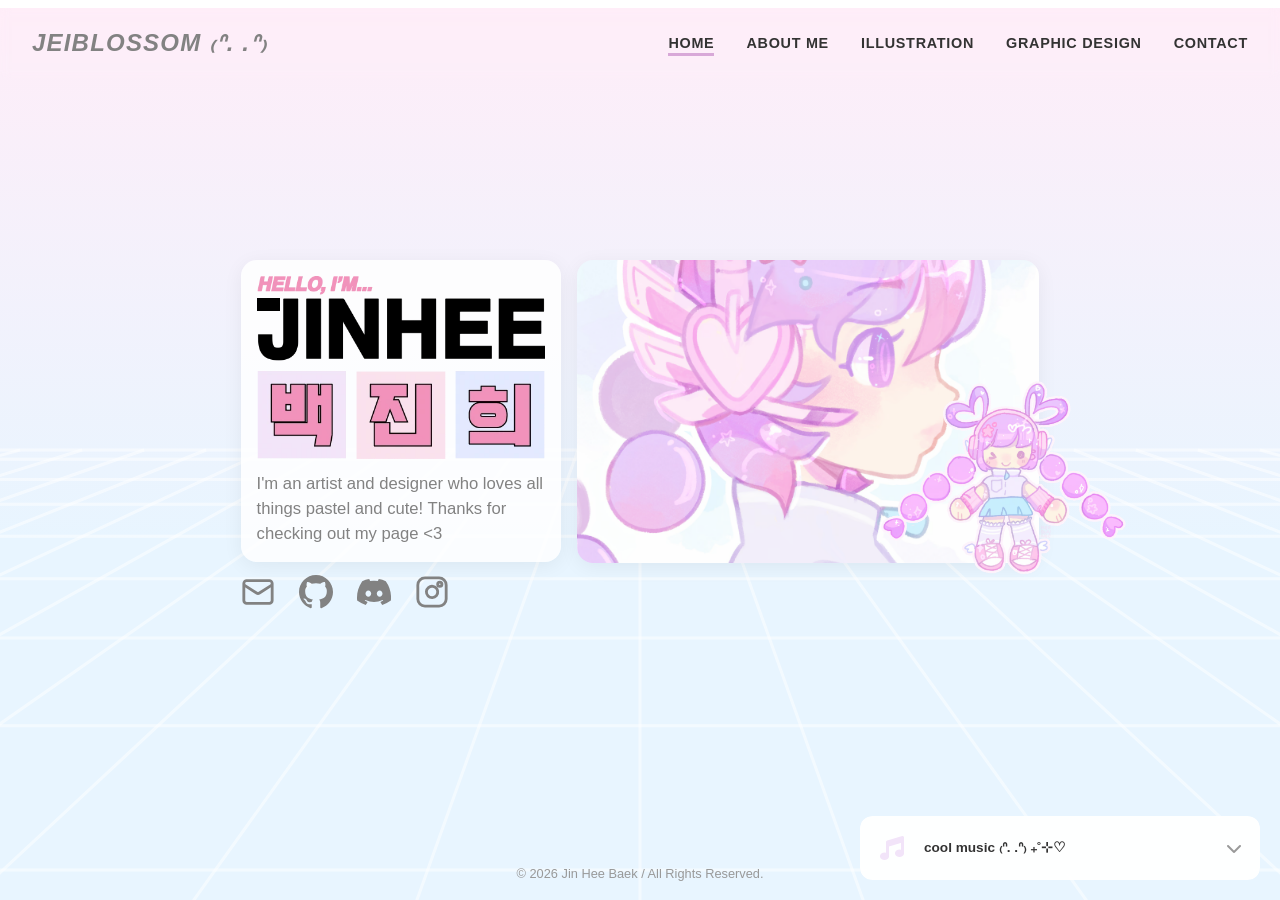
==== index.html @ b6217229 "fix: `deno lint` & `deno fmt` errors" ====
<!DOCTYPE html>
<html lang="en">
  <head>
    <meta charset="UTF-8" />
    <meta
      name="viewport"
      content="width=device-width, initial-scale=1, viewport-fit=cover"
    />
    <title>Jinhee Baek</title>
    <link rel="stylesheet" href="style.css" />
    <link
      rel="stylesheet"
      href="components/music-player/music-player.css"
    />
    <style>
      @keyframes chibi-bounce {
        0%,
        100% {
          transform: translateY(0);
        }
        50% {
          transform: translateY(-8px);
        }
      }

      .hero-chibi {
        animation: chibi-bounce 2s ease-in-out infinite;
      }

      @media screen and (max-width: 768px) {
        .hero-chibi {
          display: none !important;
        }
      }
    </style>
    <link
      rel="stylesheet"
      href="https://cdnjs.cloudflare.com/ajax/libs/font-awesome/6.4.0/css/all.min.css"
    />
    <script
      defer
      src="https://cloud.umami.is/script.js"
      data-website-id="4499a817-1c30-4e0c-a1c2-dc2eb4d58821"
    ></script>
  </head>

  <body>
    <header class="hero">
      <div class="hero-content">
        <div class="hero-images">
          <!-- Image 1 + Intro card -->
          <div class="hero-item hero-card">
            <div class="hero-image1">
              <img
                src="assets/images/homePageImage1.webp"
                alt="Jinhee's Art 1"
              />
            </div>
            <div class="hero-intro">
              <div class="intro-text">
                <p class="intro-line">
                  I'm an artist and designer who loves all things pastel and
                  cute! Thanks for checking out my page &lt;3
                </p>
              </div>
            </div>
          </div>

          <!-- Image 2 -->
          <div
            class="hero-item hero-image2"
            style="position: relative"
          >
            <img
              src="assets/images/illustration/wish.avif"
              alt="Jinhee's Art 2"
            />
            <img
              src="assets/images/illustration/chibi_wish.avif"
              alt="Chibi character"
              class="hero-chibi"
              style="position: absolute; bottom: -5%; right: -20%; width: 55%; height: auto; pointer-events: none"
            />
          </div>

          <!-- Social icons -->
          <div class="hero-item hero-socials">
            <div class="social-icons">
              <a href="" class="social-icon" aria-label="Email">
                <svg
                  viewBox="0 0 24 24"
                  fill="none"
                  stroke="#828282"
                  stroke-width="2"
                >
                  <rect
                    x="2"
                    y="4"
                    width="20"
                    height="16"
                    rx="2"
                  >
                  </rect>
                  <path
                    d="m22 7-8.97 5.7a1.94 1.94 0 0 1-2.06 0L2 7"
                  >
                  </path>
                </svg>
              </a>
              <a
                href="https://github.com/baek-jinhee/"
                class="social-icon"
                aria-label="GitHub"
              >
                <svg viewBox="0 0 24 24" fill="#828282">
                  <path
                    d="M12 0c-6.626 0-12 5.373-12 12 0 5.302 3.438 9.8 8.207 11.387.599.111.793-.261.793-.577v-2.234c-3.338.726-4.033-1.416-4.033-1.416-.546-1.387-1.333-1.756-1.333-1.756-1.089-.745.083-.729.083-.729 1.205.084 1.839 1.237 1.839 1.237 1.07 1.834 2.807 1.304 3.492.997.107-.775.418-1.305.762-1.604-2.665-.305-5.467-1.334-5.467-5.931 0-1.311.469-2.381 1.236-3.221-.124-.303-.535-1.524.117-3.176 0 0 1.008-.322 3.301 1.23.957-.266 1.983-.399 3.003-.404 1.02.005 2.047.138 3.006.404 2.291-1.552 3.297-1.23 3.297-1.23.653 1.653.242 2.874.118 3.176.77.84 1.235 1.911 1.235 3.221 0 4.609-2.807 5.624-5.479 5.921.43.372.823 1.102.823 2.222v3.293c0 .319.192.694.801.576 4.765-1.589 8.199-6.086 8.199-11.386 0-6.627-5.373-12-12-12z"
                  >
                  </path>
                </svg>
              </a>
              <a
                href="https://discord.com/users/323843704215568384"
                class="social-icon"
                aria-label="Discord"
              >
                <svg viewBox="0 0 127.14 96.36" fill="#828282">
                  <path
                    d="M107.7,8.07A105.15,105.15,0,0,0,81.47,0a72.06,72.06,0,0,0-3.36,6.83A97.68,97.68,0,0,0,49,6.83,72.37,72.37,0,0,0,45.64,0,105.89,105.89,0,0,0,19.39,8.09C2.79,32.65-1.71,56.6.54,80.21h0A105.73,105.73,0,0,0,32.71,96.36,77.7,77.7,0,0,0,39.6,85.25a68.42,68.42,0,0,1-10.85-5.18c.91-.66,1.8-1.34,2.66-2a77.15,77.15,0,0,0,64.32,0c.87.71,1.76,1.39,2.66,2a68.68,68.68,0,0,1-10.87,5.22,77,77,0,0,0,6.89,11.1A105.25,105.25,0,0,0,126.6,80.22h0A105.48,105.48,0,0,0,107.7,8.07ZM42.45,65.69C36.66,65.69,31.78,60.55,31.78,54s4.88-11.72,10.67-11.72c5.81,0,10.74,5.27,10.67,11.72S48.24,65.69,42.45,65.69Zm42.24,0C78.9,65.69,74,60.55,74,54s4.88-11.72,10.67-11.72c5.81,0,10.74,5.27,10.67,11.72S90.48,65.69,84.69,65.69Z"
                  >
                  </path>
                </svg>
              </a>
              <a
                href="https://www.instagram.com/jeiblossom/"
                class="social-icon"
                aria-label="Instagram"
              >
                <svg
                  viewBox="0 0 24 24"
                  fill="none"
                  stroke="#828282"
                  stroke-width="2"
                >
                  <rect
                    x="2"
                    y="2"
                    width="20"
                    height="20"
                    rx="5"
                    ry="5"
                  >
                  </rect>
                  <path
                    d="M16 11.37A4 4 0 1 1 12.63 8 4 4 0 0 1 16 11.37z"
                  >
                  </path>
                  <circle cx="17.5" cy="6.5" r="1.5"></circle>
                </svg>
              </a>
            </div>
          </div>
        </div>
      </div>
    </header>

    <footer class="copyright">
      &copy; 2026 Jin Hee Baek / All Rights Reserved.
    </footer>

    <!-- Music Player -->
    <div id="music-player-widget"></div>

    <script src="components/navbar/navbar.js"></script>
    <script src="components/music-player/music-player.js"></script>
    <script>
      const playlist = [
        {
          title: "Love Cherry Motion",
          artist: "Choerry",
          url: "assets/music/lovechoerrymotion.opus",
          albumArt: "assets/music/lcm.avif",
        },
      ];
      const player = new MusicPlayer();
      player.setSongs(playlist);
    </script>

    <!-- Match hero-image2 height to hero-card on desktop -->
    <script>
      function matchRightImageHeight() {
        const card = document.querySelector(".hero-card");
        const image2 = document.querySelector(".hero-image2");
        if (!card || !image2) return;

        if (window.innerWidth > 768) {
          image2.style.height = card.offsetHeight + "px";
        } else {
          image2.style.height = "";
        }
      }

      // Run after all images have loaded so heights are accurate
      window.addEventListener("load", matchRightImageHeight);
      window.addEventListener("resize", matchRightImageHeight);
    </script>

    <script src="components/sparkle/sparkle.js"></script>
  </body>
</html>
---- style.css ----
* {
  margin: 0;
  padding: 0;
  box-sizing: border-box;
}

html,
body {
  height: auto;
  overflow: auto;
}

/* Lock scrolling on homepage (which has .hero) */
body:has(.hero) {
  height: 100dvh;
  overflow: hidden;
  display: flex;
  flex-direction: column;
}

body {
  font-family:
    -apple-system, BlinkMacSystemFont, "Segoe UI", Roboto, Oxygen, Ubuntu,
    Cantarell, sans-serif;
  line-height: 1.6;
  color: #333;
}

/* ---- Top Color Bar ---- */
.top-color-bar {
  position: fixed;
  top: -200px;
  left: 0;
  right: 0;
  height: calc(200px + 8px + env(safe-area-inset-top, 0px));
  background-color: oklch(0.9353 0.0321 315.53);
  z-index: 10000;
  pointer-events: none;
}

body:has(.hero) .top-color-bar {
  background-color: white;
}

/* ---- Navigation Bar ---- */
.navbar {
  background: rgba(0, 0, 0, 0);
  backdrop-filter: blur(5px);
  position: fixed;
  width: 100%;
  top: 0;
  z-index: 1000;
  padding-top: max(8px, env(safe-area-inset-top));
}

body:not(:has(.hero)) .navbar {
  background: rgba(255, 255, 255, 0.85);
  backdrop-filter: blur(10px);
  -webkit-backdrop-filter: blur(10px);
}

.nav-container {
  display: flex;
  justify-content: space-between;
  align-items: center;
  max-width: 100%;
  margin: 0;
  padding: 1rem 2rem;
}

.nav-logo {
  font-size: 1.5rem;
  font-weight: bold;
  color: #333;
  text-decoration: none;
  letter-spacing: 0.05em;
  white-space: nowrap;
  flex-shrink: 0;
}

.nav-menu {
  display: flex;
  list-style: none;
  gap: 2rem;
  flex-wrap: nowrap;
}

.nav-link {
  color: #333;
  text-decoration: none;
  font-size: 0.9rem;
  font-weight: 600;
  letter-spacing: 0.05em;
  transition: color 0.3s ease, transform 0.3s ease;
  white-space: nowrap;
}

.nav-link:hover {
  color: #ccc;
}

.nav-link.active {
  color: #333;
  border-bottom: 3px solid #d8a8d8;
  padding-bottom: 2px;
}

/* ---- Hamburger Menu ---- */
.hamburger {
  display: none;
  flex-direction: column;
  cursor: pointer;
}

/* ---- Nav Backdrop Overlay ---- */
.nav-backdrop {
  position: fixed;
  top: 0;
  left: 0;
  width: 100%;
  height: 100%;
  backdrop-filter: blur(6px);
  -webkit-backdrop-filter: blur(6px);
  background: rgba(0, 0, 0, 0.15);
  z-index: 999;
  opacity: 0;
  pointer-events: none;
  transition: opacity 0.3s ease;
}

.nav-backdrop.active {
  opacity: 1;
  pointer-events: auto;
}

.bar {
  width: 25px;
  height: 3px;
  background-color: #333;
  margin: 5px auto;
  transition:
    transform 0.28s cubic-bezier(0.2, 0.9, 0.2, 1),
    opacity 0.28s cubic-bezier(0.2, 0.9, 0.2, 1),
    background-color 0.28s ease;
  border-radius: 2px;
  transform-origin: center;
}

/* ---- Hero Section ---- */
.hero {
  height: 100vh;
  min-height: 0;
  flex: 1;
  display: flex;
  align-items: center;
  justify-content: center;
  padding: 6rem 2rem;
  position: relative;
  overflow: hidden;
  background-color: #e8f5ff;
}

/* ---- Landing page entrance animation (use same as About page) ----
   Use the exact about page animation: aboutFadeIn 0.5s ease forwards */
.hero-content {
  opacity: 0;
  transform: translateY(12px);
  animation: aboutFadeIn 0.5s ease forwards;
}

/* Keyframes for aboutFadeIn (copied from about page) */
@keyframes aboutFadeIn {
  from {
    opacity: 0;
    transform: translateY(12px);
  }
  to {
    opacity: 1;
    transform: translateY(0);
  }
}

.hero::before {
  content: "";
  position: absolute;
  top: 0;
  left: 0;
  width: 100%;
  height: 100%;
  z-index: 0;
  pointer-events: none;
  background-image:
    url("data:image/svg+xml;charset=utf8,%3Csvg%20width%3D%22640%22%20height%3D%22480%22%20viewBox%3D%220%200%20640%20480%22%20xmlns%3D%22http%3A%2F%2Fwww.w3.org%2F2000%2Fsvg%22%20preserveAspectRatio%3D%22none%22%3E%20%3Cstyle%3E%20line%20%7B%20stroke-width%3A%203.01px%3B%20stroke%3A%20rgba(255,255,255,0.502)%3B%20vector-effect%3A%20non-scaling-stroke%3B%20%7D%20%3C%2Fstyle%3E%20%3Cline%20x1%3D%22640.08%22%20y1%3D%22242.0103%22%20x2%3D%22629.9606%22%20y2%3D%22240.0%22%20opacity%3D%221%22%20%2F%3E%20%3Cline%20x1%3D%22640.9808%22%20y1%3D%22249.2743%22%20x2%3D%22598.9646%22%20y2%3D%22240.0%22%20opacity%3D%221%22%20%2F%3E%20%3Cline%20x1%3D%22642.1139%22%20y1%3D%22258.4121%22%20x2%3D%22567.9685%22%20y2%3D%22240.0%22%20opacity%3D%221%22%20%2F%3E%20%3Cline%20x1%3D%22643.5825%22%20y1%3D%22270.2558%22%20x2%3D%22536.9724%22%20y2%3D%22240.0%22%20opacity%3D%221%22%20%2F%3E%20%3Cline%20x1%3D%22645.5617%22%20y1%3D%22286.2164%22%20x2%3D%22505.9764%22%20y2%3D%22240.0%22%20opacity%3D%221%22%20%2F%3E%20%3Cline%20x1%3D%22648.3735%22%20y1%3D%22308.8922%22%20x2%3D%22474.9803%22%20y2%3D%22240.0%22%20opacity%3D%221%22%20%2F%3E%20%3Cline%20x1%3D%22652.6836%22%20y1%3D%22343.65%22%20x2%3D%22443.9843%22%20y2%3D%22240.0%22%20opacity%3D%221%22%20%2F%3E%20%3Cline%20x1%3D%22660.124%22%20y1%3D%22403.6525%22%20x2%3D%22412.9882%22%20y2%3D%22240.0%22%20opacity%3D%221%22%20%2F%3E%20%3Cline%20x1%3D%22648.2466%22%20y1%3D%22504.4691%22%20x2%3D%22381.9921%22%20y2%3D%22240.0%22%20opacity%3D%221%22%20%2F%3E%20%3Cline%20x1%3D%22484.1233%22%20y1%3D%22504.4691%22%20x2%3D%22350.9961%22%20y2%3D%22240.0%22%20opacity%3D%221%22%20%2F%3E%20%3Cline%20x1%3D%22320.0%22%20y1%3D%22504.4691%22%20x2%3D%22320.0%22%20y2%3D%22240.0%22%20opacity%3D%221%22%20%2F%3E%20%3Cline%20x1%3D%22155.8767%22%20y1%3D%22504.4691%22%20x2%3D%22289.0039%22%20y2%3D%22240.0%22%20opacity%3D%221%22%20%2F%3E%20%3Cline%20x1%3D%22-8.2466%22%20y1%3D%22504.4691%22%20x2%3D%22258.0079%22%20y2%3D%22240.0%22%20opacity%3D%221%22%20%2F%3E%20%3Cline%20x1%3D%22-20.124%22%20y1%3D%22403.6525%22%20x2%3D%22227.0118%22%20y2%3D%22240.0%22%20opacity%3D%221%22%20%2F%3E%20%3Cline%20x1%3D%22-12.6836%22%20y1%3D%22343.65%22%20x2%3D%22196.0157%22%20y2%3D%22240.0%22%20opacity%3D%221%22%20%2F%3E%20%3Cline%20x1%3D%22-8.3735%22%20y1%3D%22308.8922%22%20x2%3D%22165.0197%22%20y2%3D%22240.0%22%20opacity%3D%221%22%20%2F%3E%20%3Cline%20x1%3D%22-5.5617%22%20y1%3D%22286.2164%22%20x2%3D%22134.0236%22%20y2%3D%22240.0%22%20opacity%3D%221%22%20%2F%3E%20%3Cline%20x1%3D%22-3.5825%22%20y1%3D%22270.2558%22%20x2%3D%22103.0276%22%20y2%3D%22240.0%22%20opacity%3D%221%22%20%2F%3E%20%3Cline%20x1%3D%22-2.1139%22%20y1%3D%22258.4121%22%20x2%3D%2272.0315%22%20y2%3D%22240.0%22%20opacity%3D%221%22%20%2F%3E%20%3Cline%20x1%3D%22-0.9808%22%20y1%3D%22249.2743%22%20x2%3D%2241.0354%22%20y2%3D%22240.0%22%20opacity%3D%221%22%20%2F%3E%20%3Cline%20x1%3D%22-0.08%22%20y1%3D%22242.0103%22%20x2%3D%2210.0394%22%20y2%3D%22240.0%22%20opacity%3D%221%22%20%2F%3E%20%3Cline%20x1%3D%22-0.6801%22%20y1%3D%22246.8498%22%20x2%3D%22640.6801%22%20y2%3D%22246.8498%22%20opacity%3D%221%22%3E%20%3Canimate%20attributeName%3D%22x1%22%20dur%3D%221s%22%20repeatCount%3D%22indefinite%22%20values%3D%22-0.6801%3B-0.7695%3B-0.8608%3B-0.9541%3B-1.0494%3B-1.1468%3B-1.2463%3B-1.3481%3B-1.4523%3B-1.5588%3B-1.6678%22%20%2F%3E%20%3Canimate%20attributeName%3D%22y1%22%20dur%3D%221s%22%20repeatCount%3D%22indefinite%22%20values%3D%22246.8498%3B247.5708%3B248.307%3B249.0592%3B249.8277%3B250.6131%3B251.416%3B252.2369%3B253.0765%3B253.9355%3B254.8144%22%20%2F%3E%20%3Canimate%20attributeName%3D%22x2%22%20dur%3D%221s%22%20repeatCount%3D%22indefinite%22%20values%3D%22640.6801%3B640.7695%3B640.8608%3B640.9541%3B641.0494%3B641.1468%3B641.2463%3B641.3481%3B641.4523%3B641.5588%3B641.6678%22%20%2F%3E%20%3Canimate%20attributeName%3D%22y2%22%20dur%3D%221s%22%20repeatCount%3D%22indefinite%22%20values%3D%22246.8498%3B247.5708%3B248.307%3B249.0592%3B249.8277%3B250.6131%3B251.416%3B252.2369%3B253.0765%3B253.9355%3B254.8144%22%20%2F%3E%20%3C%2Fline%3E%20%3Cline%20x1%3D%22-1.6678%22%20y1%3D%22254.8144%22%20x2%3D%22641.6678%22%20y2%3D%22254.8144%22%20opacity%3D%221%22%3E%20%3Canimate%20attributeName%3D%22x1%22%20dur%3D%221s%22%20repeatCount%3D%22indefinite%22%20values%3D%22-1.6678%3B-1.7793%3B-1.8935%3B-2.0105%3B-2.1303%3B-2.2531%3B-2.379%3B-2.508%3B-2.6404%3B-2.7762%3B-2.9156%22%20%2F%3E%20%3Canimate%20attributeName%3D%22y1%22%20dur%3D%221s%22%20repeatCount%3D%22indefinite%22%20values%3D%22254.8144%3B255.714%3B256.6351%3B257.5784%3B258.5447%3B259.5349%3B260.5499%3B261.5906%3B262.6581%3B263.7533%3B264.8773%22%20%2F%3E%20%3Canimate%20attributeName%3D%22x2%22%20dur%3D%221s%22%20repeatCount%3D%22indefinite%22%20values%3D%22641.6678%3B641.7793%3B641.8935%3B642.0105%3B642.1303%3B642.2531%3B642.379%3B642.508%3B642.6404%3B642.7762%3B642.9156%22%20%2F%3E%20%3Canimate%20attributeName%3D%22y2%22%20dur%3D%221s%22%20repeatCount%3D%22indefinite%22%20values%3D%22254.8144%3B255.714%3B256.6351%3B257.5784%3B258.5447%3B259.5349%3B260.5499%3B261.5906%3B262.6581%3B263.7533%3B264.8773%22%20%2F%3E%20%3C%2Fline%3E%20%3Cline%20x1%3D%22-2.9156%22%20y1%3D%22264.8773%22%20x2%3D%22642.9156%22%20y2%3D%22264.8773%22%20opacity%3D%221%22%3E%20%3Canimate%20attributeName%3D%22x1%22%20dur%3D%221s%22%20repeatCount%3D%22indefinite%22%20values%3D%22-2.9156%3B-3.0587%3B-3.2057%3B-3.3567%3B-3.5119%3B-3.6715%3B-3.8356%3B-4.0045%3B-4.1784%3B-4.3575%3B-4.542%22%20%2F%3E%20%3Canimate%20attributeName%3D%22y1%22%20dur%3D%221s%22%20repeatCount%3D%22indefinite%22%20values%3D%22264.8773%3B266.0314%3B267.2166%3B268.4344%3B269.6861%3B270.973%3B272.2968%3B273.659%3B275.0613%3B276.5056%3B277.9936%22%20%2F%3E%20%3Canimate%20attributeName%3D%22x2%22%20dur%3D%221s%22%20repeatCount%3D%22indefinite%22%20values%3D%22642.9156%3B643.0587%3B643.2057%3B643.3567%3B643.5119%3B643.6715%3B643.8356%3B644.0045%3B644.1784%3B644.3575%3B644.542%22%20%2F%3E%20%3Canimate%20attributeName%3D%22y2%22%20dur%3D%221s%22%20repeatCount%3D%22indefinite%22%20values%3D%22264.8773%3B266.0314%3B267.2166%3B268.4344%3B269.6861%3B270.973%3B272.2968%3B273.659%3B275.0613%3B276.5056%3B277.9936%22%20%2F%3E%20%3C%2Fline%3E%20%3Cline%20x1%3D%22-4.542%22%20y1%3D%22277.9936%22%20x2%3D%22644.542%22%20y2%3D%22277.9936%22%20opacity%3D%221%22%3E%20%3Canimate%20attributeName%3D%22x1%22%20dur%3D%221s%22%20repeatCount%3D%22indefinite%22%20values%3D%22-4.542%3B-4.7322%3B-4.9284%3B-5.1308%3B-5.3397%3B-5.5555%3B-5.7785%3B-6.0091%3B-6.2476%3B-6.4945%3B-6.7503%22%20%2F%3E%20%3Canimate%20attributeName%3D%22y1%22%20dur%3D%221s%22%20repeatCount%3D%22indefinite%22%20values%3D%22277.9936%3B279.5275%3B281.1094%3B282.7416%3B284.4265%3B286.1667%3B287.965%3B289.8244%3B291.748%3B293.7391%3B295.8015%22%20%2F%3E%20%3Canimate%20attributeName%3D%22x2%22%20dur%3D%221s%22%20repeatCount%3D%22indefinite%22%20values%3D%22644.542%3B644.7322%3B644.9284%3B645.1308%3B645.3397%3B645.5555%3B645.7785%3B646.0091%3B646.2476%3B646.4945%3B646.7503%22%20%2F%3E%20%3Canimate%20attributeName%3D%22y2%22%20dur%3D%221s%22%20repeatCount%3D%22indefinite%22%20values%3D%22277.9936%3B279.5275%3B281.1094%3B282.7416%3B284.4265%3B286.1667%3B287.965%3B289.8244%3B291.748%3B293.7391%3B295.8015%22%20%2F%3E%20%3C%2Fline%3E%20%3Cline%20x1%3D%22-6.7503%22%20y1%3D%22295.8015%22%20x2%3D%22646.7503%22%20y2%3D%22295.8015%22%20opacity%3D%221%22%3E%20%3Canimate%20attributeName%3D%22x1%22%20dur%3D%221s%22%20repeatCount%3D%22indefinite%22%20values%3D%22-6.7503%3B-7.0153%3B-7.2902%3B-7.5755%3B-7.8717%3B-8.1797%3B-8.4999%3B-8.8332%3B-9.1805%3B-9.5426%3B-9.9204%22%20%2F%3E%20%3Canimate%20attributeName%3D%22y1%22%20dur%3D%221s%22%20repeatCount%3D%22indefinite%22%20values%3D%22295.8015%3B297.9391%3B300.1559%3B302.4565%3B304.8457%3B307.3288%3B309.9114%3B312.5996%3B315.4%3B318.3197%3B321.3667%22%20%2F%3E%20%3Canimate%20attributeName%3D%22x2%22%20dur%3D%221s%22%20repeatCount%3D%22indefinite%22%20values%3D%22646.7503%3B647.0153%3B647.2902%3B647.5755%3B647.8717%3B648.1797%3B648.4999%3B648.8332%3B649.1805%3B649.5426%3B649.9204%22%20%2F%3E%20%3Canimate%20attributeName%3D%22y2%22%20dur%3D%221s%22%20repeatCount%3D%22indefinite%22%20values%3D%22295.8015%3B297.9391%3B300.1559%3B302.4565%3B304.8457%3B307.3288%3B309.9114%3B312.5996%3B315.4%3B318.3197%3B321.3667%22%20%2F%3E%20%3C%2Fline%3E%20%3Cline%20x1%3D%22-9.9204%22%20y1%3D%22321.3667%22%20x2%3D%22649.9204%22%20y2%3D%22321.3667%22%20opacity%3D%221%22%3E%20%3Canimate%20attributeName%3D%22x1%22%20dur%3D%221s%22%20repeatCount%3D%22indefinite%22%20values%3D%22-9.9204%3B-10.315%3B-10.7277%3B-11.1595%3B-11.612%3B-12.0866%3B-12.585%3B-13.1089%3B-13.6606%3B-14.2421%3B-14.856%22%20%2F%3E%20%3Canimate%20attributeName%3D%22y1%22%20dur%3D%221s%22%20repeatCount%3D%22indefinite%22%20values%3D%22321.3667%3B324.5494%3B327.877%3B331.3596%3B335.0085%3B338.8358%3B342.8548%3B347.0804%3B351.5289%3B356.2184%3B361.169%22%20%2F%3E%20%3Canimate%20attributeName%3D%22x2%22%20dur%3D%221s%22%20repeatCount%3D%22indefinite%22%20values%3D%22649.9204%3B650.315%3B650.7277%3B651.1595%3B651.612%3B652.0866%3B652.585%3B653.1089%3B653.6606%3B654.2421%3B654.856%22%20%2F%3E%20%3Canimate%20attributeName%3D%22y2%22%20dur%3D%221s%22%20repeatCount%3D%22indefinite%22%20values%3D%22321.3667%3B324.5494%3B327.877%3B331.3596%3B335.0085%3B338.8358%3B342.8548%3B347.0804%3B351.5289%3B356.2184%3B361.169%22%20%2F%3E%20%3C%2Fline%3E%20%3Cline%20x1%3D%22-14.856%22%20y1%3D%22361.169%22%20x2%3D%22654.856%22%20y2%3D%22361.169%22%20opacity%3D%221%22%3E%20%3Canimate%20attributeName%3D%22x1%22%20dur%3D%221s%22%20repeatCount%3D%22indefinite%22%20values%3D%22-14.856%3B-15.505%3B-16.1924%3B-16.9215%3B-17.6963%3B-18.5212%3B-19.4013%3B-20.3422%3B-21.3506%3B-22.4339%3B-23.6008%22%20%2F%3E%20%3Canimate%20attributeName%3D%22y1%22%20dur%3D%221s%22%20repeatCount%3D%22indefinite%22%20values%3D%22361.169%3B366.4033%3B371.9463%3B377.8261%3B384.0743%3B390.7268%3B397.8241%3B405.4124%3B413.5443%3B422.2805%3B431.691%22%20%2F%3E%20%3Canimate%20attributeName%3D%22x2%22%20dur%3D%221s%22%20repeatCount%3D%22indefinite%22%20values%3D%22654.856%3B655.505%3B656.1924%3B656.9215%3B657.6963%3B658.5212%3B659.4013%3B660.3422%3B661.3506%3B662.4339%3B663.6008%22%20%2F%3E%20%3Canimate%20attributeName%3D%22y2%22%20dur%3D%221s%22%20repeatCount%3D%22indefinite%22%20values%3D%22361.169%3B366.4033%3B371.9463%3B377.8261%3B384.0743%3B390.7268%3B397.8241%3B405.4124%3B413.5443%3B422.2805%3B431.691%22%20%2F%3E%20%3C%2Fline%3E%20%3Cline%20x1%3D%22-23.6008%22%20y1%3D%22431.691%22%20x2%3D%22663.6008%22%20y2%3D%22431.691%22%20opacity%3D%221%22%3E%20%3Canimate%20attributeName%3D%22x1%22%20dur%3D%221s%22%20repeatCount%3D%22indefinite%22%20values%3D%22-23.6008%3B-24.8615%3B-26.2275%3B-27.7128%3B-29.3336%3B-31.1094%3B-31.1094%3B-31.1094%3B-31.1094%3B-31.1094%3B-31.1094%22%20%2F%3E%20%3Canimate%20attributeName%3D%22y1%22%20dur%3D%221s%22%20repeatCount%3D%22indefinite%22%20values%3D%22431.691%3B441.857%3B452.8732%3B464.851%3B477.9219%3B492.2429%3B492.2429%3B492.2429%3B492.2429%3B492.2429%3B492.2429%22%20%2F%3E%20%3Canimate%20attributeName%3D%22x2%22%20dur%3D%221s%22%20repeatCount%3D%22indefinite%22%20values%3D%22663.6008%3B664.8615%3B666.2275%3B667.7128%3B669.3336%3B671.1094%3B671.1094%3B671.1094%3B671.1094%3B671.1094%3B671.1094%22%20%2F%3E%20%3Canimate%20attributeName%20%3D%22y2%22%20dur%3D%221s%22%20repeatCount%3D%22indefinite%22%20values%3D%22431.691%3B441.857%3B452.8732%3B464.851%3B477.9219%3B492.2429%3B492.2429%3B492.2429%3B492.2429%3B492.2429%3B492.2429%22%20%2F%3E%20%3Canimate%20attributeName%3D%22opacity%22%20dur%3D%221s%22%20repeatCount%3D%22indefinite%22%20values%3D%221%3B1%3B1%3B1%3B1%3B1%3B0%3B0%3B0%3B0%3B0%22%20%2F%3E%20%3C%2Fline%3E%20%3Cline%20x1%3D%220.0%22%20y1%3D%22240.0%22%20x2%3D%22640.0%22%20y2%3D%22240.0%22%20%2F%3E%20%3Cline%20x1%3D%22-0.0269%22%20y1%3D%22241.5819%22%20x2%3D%22640.0269%22%20y2%3D%22241.5819%22%20opacity%3D%220%22%3E%20%3Canimate%20attributeName%3D%22x1%22%20dur%3D%221s%22%20repeatCount%3D%22indefinite%22%20values%3D%22-0.0269%3B-0.0269%3B-0.0269%3B-0.103%3B-0.1806%3B-0.2597%3B-0.3404%3B-0.4228%3B-0.5068%3B-0.5926%3B-0.6801%22%20%2F%3E%20%3Canimate%20attributeName%3D%22y1%22%20dur%3D%221s%22%20repeatCount%3D%22indefinite%22%20values%3D%22241.5819%3B241.5819%3B241.5819%3B242.1956%3B242.8213%3B243.4595%3B244.1104%3B244.7745%3B245.4521%3B246.1438%3B246.8498%22%20%2F%3E%20%3Canimate%20attributeName%3D%22x2%22%20dur%3D%221s%22%20repeatCount%3D%22indefinite%22%20values%3D%22640.0269%3B640.0269%3B640.0269%3B640.103%3B640.1806%3B640.2597%3B640.3404%3B640.4228%3B640.5068%3B640.5926%3B640.6801%22%20%2F%3E%20%3Canimate%20attributeName%3D%22y2%22%20dur%3D%221s%22%20repeatCount%3D%22indefinite%22%20values%3D%22241.5819%3B241.5819%3B241.5819%3B242.1956%3B242.8213%3B243.4595%3B244.1104%3B244.7745%3B245.4521%3B246.1438%3B246.8498%22%20%2F%3E%20%3Canimate%20attributeName%3D%22opacity%22%20dur%3D%221s%22%20repeatCount%3D%22indefinite%22%20values%3D%220%3B0%3B1%3B1%3B1%3B1%3B1%3B1%3B1%3B1%3B1%22%20%2F%3E%20%3C%2Fline%3E%3C%2Fsvg%3E"),
    linear-gradient(0deg, #e8f5ff 40%, #ffedf8 100%);
  background-size: 100% 150%, auto;
  background-position: center, 0% 0%;
  background-repeat: no-repeat, repeat;
  background-attachment: scroll;
}

.hero-content {
  position: relative;
  z-index: 2;
  max-width: none;
  width: 90%;
}

/* ---- Hero Images Grid (Desktop: 2-column layout) ---- */
.hero-images {
  display: grid;
  grid-template-columns: auto auto;
  grid-template-rows: auto auto auto;
  justify-content: center;
  align-items: start;
  margin-bottom: 2rem;
  padding: 2rem;
  gap: 0 1rem;
}

/* Desktop grid placement:
   Left column:  card (row 1-2), socials (row 3)
   Right column: image2 (row 1 / span 2) */
.hero-card {
  grid-column: 1;
  grid-row: 1 / 3;
  width: clamp(175px, 25vw, 380px);
  background: rgba(255, 255, 255, 0.85);
  border-radius: 16px;
  padding: 1rem;
  box-shadow: 0 4px 20px rgba(0, 0, 0, 0.06);
  overflow: hidden;
  box-sizing: border-box;
}

.hero-socials {
  grid-column: 1;
  grid-row: 3;
}

.hero-image2 {
  grid-column: 2;
  grid-row: 1 / 3; /* span image1 + intro rows */
  display: flex;
  overflow: visible;
  border-radius: 16px;
  aspect-ratio: 747 / 489;
}

/* ---- Hero Image 1 ---- */
.hero-image1 img {
  display: block;
  width: 100%;
  height: auto;
  margin: 0;
}

/* ---- Intro Text ---- */
.intro-text {
  width: 100%;
  max-width: none;
  margin-top: 0.75rem;
  margin-bottom: 0;
  text-align: left;
  overflow-wrap: break-word;
  word-wrap: break-word;
}

.intro-line {
  margin: 0.5rem 0 0 0;
  font-size: 12.5pt;
  color: #828282;
  font-family: Helvetica, sans-serif;
  line-height: 1.5;
  overflow-wrap: break-word;
  word-wrap: break-word;
}

/* ---- Social Icons ---- */
.hero-socials {
  margin-top: 0.75rem;
}

.social-icons {
  display: flex;
  flex-direction: row;
  gap: 1.5rem;
  margin: 0;
  padding: 0;
  align-items: center;
}

.social-icon {
  width: 34px;
  height: 34px;
  display: flex;
  align-items: center;
  justify-content: center;
  color: #333;
  transition: color 0.3s ease, transform 0.3s ease;
  text-decoration: none;
}

.social-icon:hover {
  color: #666;
  transform: translateY(-2px);
}

.social-icon svg {
  width: 100%;
  height: 100%;
}

/* ---- Hero Image 2 img ---- */
.hero-image2 > img:first-child {
  display: block;
  width: 100%;
  height: 100%;
  object-fit: cover;
  object-position: center center;
  border-radius: 16px;
  box-shadow: 0 4px 20px rgba(0, 0, 0, 0.06);
}

/* ---- Hero Typography ---- */
.hero h1 {
  font-size: 3.5rem;
  color: #ffffff;
  margin-bottom: 1.5rem;
  font-weight: 600;
  letter-spacing: 0.02em;
  text-shadow: 2px 2px 4px rgba(0, 0, 0, 0.1);
}

.hero-subtitle {
  font-size: 1.2rem;
  color: rgba(255, 255, 255, 0.95);
  margin-bottom: 2.5rem;
  line-height: 1.8;
  text-shadow: 1px 1px 2px rgba(0, 0, 0, 0.1);
}

.hero-buttons {
  display: flex;
  gap: 1.5rem;
  justify-content: center;
  flex-wrap: wrap;
}

.btn {
  padding: 0.9rem 2.5rem;
  font-size: 1rem;
  font-weight: 600;
  text-decoration: none;
  border-radius: 8px;
  border: 2px solid rgba(255, 255, 255, 0.7);
  transition: all 0.3s ease;
  cursor: pointer;
  letter-spacing: 0.05em;
}

.btn-outline {
  background: transparent;
  color: rgba(255, 255, 255, 0.95);
  border: 2px solid rgba(255, 255, 255, 0.7);
}

.btn-outline:hover {
  background: rgba(255, 255, 255, 0.15);
  border-color: #ffffff;
  color: #ffffff;
  box-shadow: 0 4px 15px rgba(0, 0, 0, 0.2);
  transform: translateY(-2px);
}

/* ---- Footer ---- */
.copyright {
  font-size: 0.8rem;
  color: #999;
  text-align: center;
  padding: 1.5rem 0;
}

/* Homepage copyright - absolutely positioned so it doesn't affect layout */
body:has(.hero) .copyright {
  position: fixed;
  bottom: 0;
  left: 0;
  right: 0;
  background: none;
  padding: 1rem 0;
  z-index: 100;
}

/* ---- Inner Pages ---- */
.page-content {
  padding-top: 80px;
  padding-bottom: 100px;
  min-height: 100vh;
  margin: 0;
}

.page-header {
  text-align: center;
  padding: 1rem 1rem;
}

.page-header h1 {
  font-size: 2.5rem;
  color: #333;
  margin-bottom: 1rem;
  white-space: nowrap;
}

.page-body {
  max-width: 900px;
  margin: 0 auto;
  padding: 2rem;
  line-height: 1.8;
  color: #555;
}

.page-body p {
  margin-bottom: 1.5rem;
  font-size: 1rem;
}

/* ==============================
   RESPONSIVE BREAKPOINTS
   ============================== */

/* ---- Navbar collapse to hamburger (max 1024px) ---- */
@media screen and (max-width: 1024px) {
  .nav-container {
    padding: 0.25rem 1rem; /* changed from 1rem */
  }

  .hamburger {
    display: flex;
    z-index: 1001;
    position: relative;
  }

  .nav-menu {
    position: fixed;
    left: -100%;
    top: 0;
    width: 100%;
    height: 100vh;
    text-align: center;
    transition: 0.3s;
    box-shadow: none;
    gap: 0;
    flex-direction: column;
    display: flex;
    justify-content: center;
    align-items: center;
    background: rgba(255, 255, 255, 0.85);
    backdrop-filter: blur(14px);
    -webkit-backdrop-filter: blur(14px);
    overflow: hidden;
    will-change: backdrop-filter;
    z-index: 1000;
  }

  .nav-menu.active {
    left: 0;
  }

  .nav-item {
    padding: 1.5rem 0;
    border-bottom: none;
    opacity: 0;
    transform: translateY(12px);
  }

  .nav-item:last-child {
    border-bottom: none;
  }

  .nav-menu.active .nav-item {
    animation: navItemFadeIn 0.4s ease forwards;
  }

  .nav-menu.active .nav-item:nth-child(1) {
    animation-delay: 0.05s;
  }
  .nav-menu.active .nav-item:nth-child(2) {
    animation-delay: 0.1s;
  }
  .nav-menu.active .nav-item:nth-child(3) {
    animation-delay: 0.15s;
  }
  .nav-menu.active .nav-item:nth-child(4) {
    animation-delay: 0.2s;
  }
  .nav-menu.active .nav-item:nth-child(5) {
    animation-delay: 0.25s;
  }

  .nav-link {
    display: inline-block;
    position: relative;
    padding-bottom: 4px;
    transition: color 0.3s ease, transform 0.3s ease;
  }

  .nav-link::after {
    content: "";
    position: absolute;
    bottom: 0;
    left: 50%;
    width: 0;
    height: 2px;
    background: #d8a8d8;
    transition: all 0.3s ease;
    transform: translateX(-50%);
    border-radius: 1px;
  }

  .nav-link:hover {
    color: #d8a8d8;
    transform: translateY(-2px);
  }

  .nav-link:hover::after {
    width: 60%;
  }

  .nav-link.active {
    color: #333;
    border-bottom: none;
    padding-bottom: 4px;
  }

  .nav-link.active::after {
    width: 60%;
    background: #d8a8d8;
  }

  .hamburger.active .bar:nth-child(1) {
    transform: translateY(13px) rotate(-45deg);
  }

  .hamburger.active .bar:nth-child(2) {
    opacity: 0;
    transform: scaleX(0);
    /* ensure the center bar fades and scales smoothly */
    transition:
      transform 0.28s cubic-bezier(0.2, 0.9, 0.2, 1),
      opacity 0.28s cubic-bezier(0.2, 0.9, 0.2, 1);
  }

  .hamburger.active .bar:nth-child(3) {
    transform: translateY(-13px) rotate(45deg);
  }
}

@keyframes navItemFadeIn {
  from {
    opacity: 0;
    transform: translateY(12px);
  }
  to {
    opacity: 1;
    transform: translateY(0);
  }
}

/* ---- Tablet (max 768px) ---- */
@media screen and (max-width: 768px) {
  body:has(.hero) {
    height: auto;
    overflow: auto;
  }

  .page-header h1 {
    font-size: 1.75rem;
  }

  .hero {
    min-height: 100vh;
    height: auto;
    padding: 80px 1rem 2rem;
    align-items: flex-start;
    overflow: visible;
  }

  .hero-content {
    width: 95%;
    display: flex;
    flex-direction: column;
    align-items: center;
  }

  .hero h1 {
    font-size: 2.5rem;
  }

  .hero-subtitle {
    font-size: 1rem;
  }

  .btn {
    padding: 0.8rem 2rem;
    font-size: 0.95rem;
  }

  .hero-buttons {
    gap: 1rem;
  }

  .social-icon {
    width: 28px;
    height: 28px;
  }

  /* Mobile: single column, stacked layout */
  .hero-images {
    display: flex;
    flex-direction: column;
    align-items: center;
    padding: 0.5rem;
    margin-bottom: 0;
    gap: 0.4rem;
  }

  /* Mobile order: card, image2, socials */
  .hero-card {
    order: 1;
  }
  .hero-image2 {
    order: 2;
  }
  .hero-socials {
    order: 3;
  }

  /* Reset JS-applied height on mobile */
  .hero-image2 {
    height: auto !important;
    width: fit-content;
  }

  .hero-card {
    width: clamp(175px, 65vw, 380px);
  }

  .hero-card .hero-image1 img {
    width: 100%;
    height: auto;
    object-fit: cover;
  }

  .hero-image2 > img:first-child {
    width: clamp(175px, 65vw, 380px);
    height: auto;
    object-fit: cover;
  }

  /* Center intro text on mobile */
  .intro-text {
    text-align: center;
    margin-top: 0.25rem;
    margin-bottom: 0.25rem;
  }

  /* Center social icons on mobile */
  .hero-socials {
    display: flex;
    justify-content: center;
    margin-top: 0.25rem;
  }

  .social-icons {
    justify-content: center;
  }

  .copyright {
    font-size: 0.65rem;
    padding: 0.5rem 0;
    flex-shrink: 0;
  }

  body:has(.hero) .copyright {
    position: static;
    background: none;
    padding: 0.5rem 0;
    z-index: auto;
  }
}

/* ---- Mobile (max 480px) ---- */
@media screen and (max-width: 480px) {
  .nav-logo {
    font-size: 1.2rem;
  }

  .hero h1 {
    font-size: 2rem;
  }

  .hero-subtitle {
    font-size: 0.95rem;
    line-height: 1.6;
  }

  .hero-buttons {
    flex-direction: column;
    gap: 1rem;
  }

  .btn {
    width: 100%;
    padding: 0.9rem 1.5rem;
  }

  .hero-card {
    width: clamp(260px, 80vw, 400px);
  }

  .hero-card .hero-image1 img {
    width: 100%;
    height: auto;
  }

  .hero-image2 > img:first-child {
    width: clamp(260px, 80vw, 400px);
    height: auto;
  }

  .social-icon {
    width: 24px;
    height: 24px;
  }
}
---- components/music-player/music-player.css ----
.music-player {
  position: fixed;
  bottom: 20px;
  right: 20px;
  width: 100%;
  max-width: 400px;
  margin: 0;
  padding: 0;
  z-index: 999;
  display: flex;
  flex-direction: column;
  max-height: 100vh;
  border-radius: 12px;
  overflow: hidden;
}

.player-header {
  background: rgba(255, 255, 255, 0.95);
  backdrop-filter: blur(10px);
  padding: 12px;
  display: flex;
  align-items: center;
  justify-content: space-between;
  gap: 12px;
  cursor: pointer;
  transition: all 0.3s ease;
}

.player-header-content {
  display: flex;
  align-items: center;
  gap: 12px;
  flex: 1;
  min-width: 0;
}

.album-art-mini {
  width: 40px;
  height: 40px;
  flex-shrink: 0;
  display: flex;
  align-items: center;
  justify-content: center;
  background: transparent;
}

.album-art-mini i {
  font-size: 24px;
  color: oklch(0.9353 0.0321 315.53);
}

.player-header-info {
  display: flex;
  flex-direction: column;
  gap: 4px;
  min-width: 0;
}

.player-header-info .song-title-display {
  font-size: 0.85rem;
  color: #333;
  font-weight: 600;
  white-space: nowrap;
  overflow: hidden;
  text-overflow: ellipsis;
}

.toggle-btn {
  background: none;
  border: none;
  cursor: pointer;
  color: #999;
  padding: 6px;
  display: flex;
  align-items: center;
  justify-content: center;
  font-size: 1rem;
  transition: color 0.2s ease, transform 0.3s ease;
  flex-shrink: 0;
}

.toggle-btn:hover {
  color: #666;
  transform: scale(1.1);
}

.player-container {
  background: rgba(255, 255, 255, 0.95);
  padding: 12px;
  backdrop-filter: blur(10px);
  display: flex;
  gap: 12px;
  align-items: stretch;
  border-top: 1px solid rgba(0, 0, 0, 0.05);
  max-height: 200px;
  overflow: hidden;
  animation: slideDown 0.35s ease-out forwards;
}

@keyframes slideDown {
  from {
    max-height: 0;
    padding: 0 12px;
    opacity: 0;
  }
  to {
    max-height: 200px;
    padding: 12px;
    opacity: 1;
  }
}

.player-container.collapse {
  animation: slideUp 0.3s ease-in forwards;
}

@keyframes slideUp {
  from {
    max-height: 200px;
    padding: 12px;
    opacity: 1;
  }
  50% {
    opacity: 0;
  }
  to {
    max-height: 0;
    padding: 0 12px;
    opacity: 0;
  }
}

.player-display {
  text-align: left;
  margin-bottom: 0;
  flex-shrink: 0;
  display: flex;
  flex-direction: column;
  gap: 4px;
}

.album-art {
  margin-bottom: 0;
  overflow: hidden;
  border-radius: 50%;
  width: 104px;
  height: 104px;
  aspect-ratio: 1 / 1;
  flex-shrink: 0;
  flex-basis: 104px;
  position: relative;
}

.album-art img {
  width: 100%;
  height: 100%;
  object-fit: contain;
  display: block;
  border-radius: 50%;
  animation: spin 15s linear infinite;
  animation-play-state: paused;
}

.album-art.spinning img {
  animation-play-state: running;
}

.album-art::after {
  content: "";
  position: absolute;
  top: 50%;
  left: 50%;
  transform: translate(-50%, -50%);
  width: 15px;
  height: 15px;
  background: white;
  border-radius: 50%;
  z-index: 10;
  box-shadow: 0 2px 8px rgba(0, 0, 0, 0.2);
}

@keyframes spin {
  from {
    transform: rotate(0deg);
  }
  to {
    transform: rotate(360deg);
  }
}

.song-info {
  display: none;
}

.song-info h3 {
  margin: 0;
  font-size: 0.9rem;
  color: #333;
  font-weight: 600;
  white-space: nowrap;
  overflow: hidden;
  text-overflow: ellipsis;
}

.song-info p {
  margin: 2px 0 0 0;
  color: #666;
  font-size: 0.75rem;
  white-space: nowrap;
  overflow: hidden;
  text-overflow: ellipsis;
}

.player-controls {
  display: flex;
  flex-direction: column;
  gap: 2px;
  flex: 1;
  min-width: 0;
}

.song-info-wrapper {
  display: flex;
  flex-direction: column;
  gap: 2px;
}

.controls-bottom {
  display: flex;
  flex-direction: column;
  gap: 2px;
  margin-top: auto;
}

.progress-container {
  display: flex;
  align-items: center;
  gap: 6px;
  width: 100%;
  margin-top: 2px;
}

.time {
  font-size: 0.65rem;
  color: #666;
  min-width: 28px;
  text-align: center;
  flex-shrink: 0;
}

.progress-bar {
  flex: 1;
  height: 4px;
  background: #e0e0e0;
  -webkit-appearance: none;
  appearance: none;
  cursor: pointer;
}

.progress-bar::-webkit-slider-thumb {
  -webkit-appearance: none;
  appearance: none;
  width: 10px;
  height: 10px;
  background: #333;
  cursor: pointer;
}

.progress-bar::-moz-range-thumb {
  width: 10px;
  height: 10px;
  background: #333;
  cursor: pointer;
  border: none;
}

.buttons-container {
  display: flex;
  justify-content: space-around;
  align-items: center;
  gap: 20px;
}

.control-btn {
  background: none;
  border: none;
  cursor: pointer;
  color: #999;
  padding: 6px;
  display: flex;
  align-items: center;
  justify-content: center;
  transition: color 0.2s ease;
}

.control-btn:hover {
  color: #666;
}

.control-btn i {
  font-size: 1rem;
}

.control-btn svg polygon {
  rx: 4px;
  ry: 4px;
}

.play-btn i {
  font-size: 1.4rem;
}

.play-btn {
  width: auto;
  height: auto;
  background: none;
  color: #999;
  box-shadow: none;
}

.play-btn:hover {
  transform: none;
  box-shadow: none;
  color: #666;
}

.play-btn.playing {
  background: none;
  box-shadow: none;
  color: #666;
}

.play-btn svg {
  width: 24px;
  height: 24px;
  filter: drop-shadow(0 0 0 0);
}

.play-btn svg polygon,
.play-btn svg rect {
  rx: 3px;
  ry: 3px;
}

.volume-container {
  display: none;
}

.playlist-container {
  display: none;
}

.playlist-container.show {
  display: block;
}

.playlist-container h4 {
  margin: 0 0 10px 0;
  font-size: 0.85rem;
  color: #333;
  text-transform: uppercase;
  letter-spacing: 0.05em;
  font-weight: 600;
}

.playlist {
  list-style: none;
  padding: 0;
  margin: 0;
  max-height: 150px;
  overflow-y: auto;
}

.playlist li {
  padding: 8px 10px;
  margin-bottom: 3px;
  background: rgba(0, 0, 0, 0.02);
  cursor: pointer;
  font-size: 0.8rem;
  color: #666;
  transition: all 0.2s ease;
  border-left: 3px solid transparent;
}

.playlist li:hover {
  background: rgba(0, 0, 0, 0.05);
  color: #333;
}

.playlist li.active {
  background: rgba(102, 126, 234, 0.1);
  color: #333;
  border-left-color: #667eea;
  font-weight: 500;
}

.song-title-display {
  font-size: 0.85rem;
  color: #333;
  font-weight: 600;
  white-space: nowrap;
  overflow: hidden;
  text-overflow: ellipsis;
  margin-bottom: 0px;
}

.song-artist-display {
  font-size: 0.7rem;
  color: #666;
  white-space: nowrap;
  overflow: hidden;
  text-overflow: ellipsis;
}

/* Responsive Design */
@media screen and (max-width: 1100px) {
  .music-player {
    display: none;
  }
}

@media screen and (max-width: 480px) {
  .player-container {
    padding: 8px;
    gap: 8px;
  }

  .album-art {
    height: 60px;
    width: 60px;
  }

  .song-title-display {
    font-size: 0.8rem;
  }

  .song-artist-display {
    font-size: 0.65rem;
  }

  .progress-container {
    gap: 4px;
  }

  .time {
    font-size: 0.6rem;
    min-width: 24px;
  }

  .buttons-container {
    gap: 8px;
  }

  .play-btn {
    width: 36px;
    height: 36px;
  }

  .play-btn svg {
    width: 20px;
    height: 20px;
  }

  .control-btn svg {
    width: 16px;
    height: 16px;
  }
}
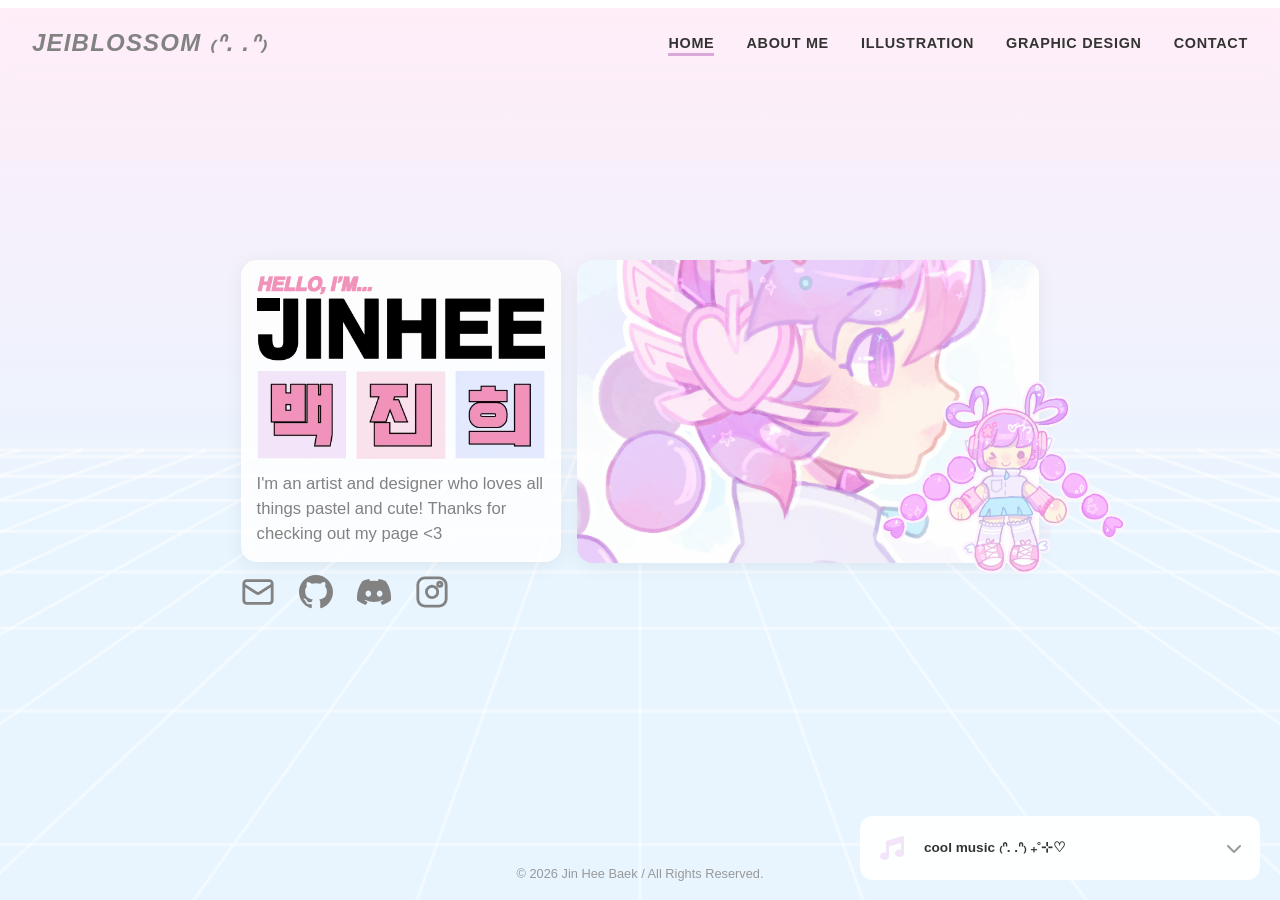
==== commit 594e1544: "wahoo" ====
--- a/index.html
+++ b/index.html
@@ -1,210 +1,212 @@
-<!DOCTYPE html>
+<!doctype html>
 <html lang="en">
-  <head>
-    <meta charset="UTF-8" />
-    <meta
-      name="viewport"
-      content="width=device-width, initial-scale=1, viewport-fit=cover"
-    />
-    <title>Jinhee Baek</title>
-    <link rel="stylesheet" href="style.css" />
-    <link
-      rel="stylesheet"
-      href="components/music-player/music-player.css"
-    />
-    <style>
-      @keyframes chibi-bounce {
-        0%,
-        100% {
-          transform: translateY(0);
-        }
-        50% {
-          transform: translateY(-8px);
-        }
-      }
-
-      .hero-chibi {
-        animation: chibi-bounce 2s ease-in-out infinite;
-      }
-
-      @media screen and (max-width: 768px) {
-        .hero-chibi {
-          display: none !important;
-        }
-      }
-    </style>
-    <link
-      rel="stylesheet"
-      href="https://cdnjs.cloudflare.com/ajax/libs/font-awesome/6.4.0/css/all.min.css"
-    />
-    <script
-      defer
-      src="https://cloud.umami.is/script.js"
-      data-website-id="4499a817-1c30-4e0c-a1c2-dc2eb4d58821"
-    ></script>
-  </head>
-
-  <body>
-    <header class="hero">
-      <div class="hero-content">
-        <div class="hero-images">
-          <!-- Image 1 + Intro card -->
-          <div class="hero-item hero-card">
-            <div class="hero-image1">
-              <img
-                src="assets/images/homePageImage1.webp"
-                alt="Jinhee's Art 1"
-              />
+    <head>
+        <meta charset="UTF-8" />
+        <meta
+            name="viewport"
+            content="width=device-width, initial-scale=1, viewport-fit=cover"
+        />
+        <title>Jinhee Baek</title>
+        <link rel="stylesheet" href="style.css" />
+        <link
+            rel="stylesheet"
+            href="components/music-player/music-player.css"
+        />
+        <style>
+            @keyframes chibi-bounce {
+                0%,
+                100% {
+                    transform: translateY(0);
+                }
+                50% {
+                    transform: translateY(-8px);
+                }
+            }
+
+            .hero-chibi {
+                animation: chibi-bounce 2s ease-in-out infinite;
+            }
+
+            @media screen and (max-width: 768px) {
+                .hero-chibi {
+                    display: none !important;
+                }
+            }
+        </style>
+        <link
+            rel="stylesheet"
+            href="https://cdnjs.cloudflare.com/ajax/libs/font-awesome/6.4.0/css/all.min.css"
+        />
+        <script
+            defer
+            src="https://cloud.umami.is/script.js"
+            data-website-id="4499a817-1c30-4e0c-a1c2-dc2eb4d58821"
+        ></script>
+    </head>
+
+    <body>
+        <header class="hero">
+            <div class="hero-content">
+                <div class="hero-images">
+                    <!-- Image 1 + Intro card -->
+                    <div class="hero-item hero-card">
+                        <div class="hero-image1">
+                            <img
+                                src="assets/images/homePageImage1.webp"
+                                alt="Jinhee's Art 1"
+                            />
+                        </div>
+                        <div class="hero-intro">
+                            <div class="intro-text">
+                                <p class="intro-line">
+                                    I'm an artist and designer who loves all
+                                    things pastel and cute! Thanks for checking
+                                    out my page &lt;3
+                                </p>
+                            </div>
+                        </div>
+                    </div>
+
+                    <!-- Image 2 -->
+                    <div
+                        class="hero-item hero-image2"
+                        style="position: relative"
+                    >
+                        <img
+                            src="assets/images/illustration/wish.avif"
+                            alt="Jinhee's Art 2"
+                        />
+                        <img
+                            src="assets/images/illustration/chibi_wish.avif"
+                            alt="Chibi character"
+                            class="hero-chibi"
+                            style="
+                                position: absolute;
+                                bottom: -5%;
+                                right: -20%;
+                                width: 55%;
+                                height: auto;
+                                pointer-events: none;
+                            "
+                        />
+                    </div>
+
+                    <!-- Social icons -->
+                    <div class="hero-item hero-socials">
+                        <div class="social-icons">
+                            <a href="" class="social-icon" aria-label="Email">
+                                <svg
+                                    viewBox="0 0 24 24"
+                                    fill="none"
+                                    stroke="#828282"
+                                    stroke-width="2"
+                                >
+                                    <rect
+                                        x="2"
+                                        y="4"
+                                        width="20"
+                                        height="16"
+                                        rx="2"
+                                    ></rect>
+                                    <path
+                                        d="m22 7-8.97 5.7a1.94 1.94 0 0 1-2.06 0L2 7"
+                                    ></path>
+                                </svg>
+                            </a>
+                            <a
+                                href="https://github.com/baek-jinhee/"
+                                class="social-icon"
+                                aria-label="GitHub"
+                            >
+                                <svg viewBox="0 0 24 24" fill="#828282">
+                                    <path
+                                        d="M12 0c-6.626 0-12 5.373-12 12 0 5.302 3.438 9.8 8.207 11.387.599.111.793-.261.793-.577v-2.234c-3.338.726-4.033-1.416-4.033-1.416-.546-1.387-1.333-1.756-1.333-1.756-1.089-.745.083-.729.083-.729 1.205.084 1.839 1.237 1.839 1.237 1.07 1.834 2.807 1.304 3.492.997.107-.775.418-1.305.762-1.604-2.665-.305-5.467-1.334-5.467-5.931 0-1.311.469-2.381 1.236-3.221-.124-.303-.535-1.524.117-3.176 0 0 1.008-.322 3.301 1.23.957-.266 1.983-.399 3.003-.404 1.02.005 2.047.138 3.006.404 2.291-1.552 3.297-1.23 3.297-1.23.653 1.653.242 2.874.118 3.176.77.84 1.235 1.911 1.235 3.221 0 4.609-2.807 5.624-5.479 5.921.43.372.823 1.102.823 2.222v3.293c0 .319.192.694.801.576 4.765-1.589 8.199-6.086 8.199-11.386 0-6.627-5.373-12-12-12z"
+                                    ></path>
+                                </svg>
+                            </a>
+                            <a
+                                href="https://discord.com/users/323843704215568384"
+                                class="social-icon"
+                                aria-label="Discord"
+                            >
+                                <svg viewBox="0 0 127.14 96.36" fill="#828282">
+                                    <path
+                                        d="M107.7,8.07A105.15,105.15,0,0,0,81.47,0a72.06,72.06,0,0,0-3.36,6.83A97.68,97.68,0,0,0,49,6.83,72.37,72.37,0,0,0,45.64,0,105.89,105.89,0,0,0,19.39,8.09C2.79,32.65-1.71,56.6.54,80.21h0A105.73,105.73,0,0,0,32.71,96.36,77.7,77.7,0,0,0,39.6,85.25a68.42,68.42,0,0,1-10.85-5.18c.91-.66,1.8-1.34,2.66-2a77.15,77.15,0,0,0,64.32,0c.87.71,1.76,1.39,2.66,2a68.68,68.68,0,0,1-10.87,5.22,77,77,0,0,0,6.89,11.1A105.25,105.25,0,0,0,126.6,80.22h0A105.48,105.48,0,0,0,107.7,8.07ZM42.45,65.69C36.66,65.69,31.78,60.55,31.78,54s4.88-11.72,10.67-11.72c5.81,0,10.74,5.27,10.67,11.72S48.24,65.69,42.45,65.69Zm42.24,0C78.9,65.69,74,60.55,74,54s4.88-11.72,10.67-11.72c5.81,0,10.74,5.27,10.67,11.72S90.48,65.69,84.69,65.69Z"
+                                    ></path>
+                                </svg>
+                            </a>
+                            <a
+                                href="https://www.instagram.com/jeiblossom/"
+                                class="social-icon"
+                                aria-label="Instagram"
+                            >
+                                <svg
+                                    viewBox="0 0 24 24"
+                                    fill="none"
+                                    stroke="#828282"
+                                    stroke-width="2"
+                                >
+                                    <rect
+                                        x="2"
+                                        y="2"
+                                        width="20"
+                                        height="20"
+                                        rx="5"
+                                        ry="5"
+                                    ></rect>
+                                    <path
+                                        d="M16 11.37A4 4 0 1 1 12.63 8 4 4 0 0 1 16 11.37z"
+                                    ></path>
+                                    <circle cx="17.5" cy="6.5" r="1.5"></circle>
+                                </svg>
+                            </a>
+                        </div>
+                    </div>
+                </div>
             </div>
-            <div class="hero-intro">
-              <div class="intro-text">
-                <p class="intro-line">
-                  I'm an artist and designer who loves all things pastel and
-                  cute! Thanks for checking out my page &lt;3
-                </p>
-              </div>
-            </div>
-          </div>
-
-          <!-- Image 2 -->
-          <div
-            class="hero-item hero-image2"
-            style="position: relative"
-          >
-            <img
-              src="assets/images/illustration/wish.avif"
-              alt="Jinhee's Art 2"
-            />
-            <img
-              src="assets/images/illustration/chibi_wish.avif"
-              alt="Chibi character"
-              class="hero-chibi"
-              style="position: absolute; bottom: -5%; right: -20%; width: 55%; height: auto; pointer-events: none"
-            />
-          </div>
-
-          <!-- Social icons -->
-          <div class="hero-item hero-socials">
-            <div class="social-icons">
-              <a href="" class="social-icon" aria-label="Email">
-                <svg
-                  viewBox="0 0 24 24"
-                  fill="none"
-                  stroke="#828282"
-                  stroke-width="2"
-                >
-                  <rect
-                    x="2"
-                    y="4"
-                    width="20"
-                    height="16"
-                    rx="2"
-                  >
-                  </rect>
-                  <path
-                    d="m22 7-8.97 5.7a1.94 1.94 0 0 1-2.06 0L2 7"
-                  >
-                  </path>
-                </svg>
-              </a>
-              <a
-                href="https://github.com/baek-jinhee/"
-                class="social-icon"
-                aria-label="GitHub"
-              >
-                <svg viewBox="0 0 24 24" fill="#828282">
-                  <path
-                    d="M12 0c-6.626 0-12 5.373-12 12 0 5.302 3.438 9.8 8.207 11.387.599.111.793-.261.793-.577v-2.234c-3.338.726-4.033-1.416-4.033-1.416-.546-1.387-1.333-1.756-1.333-1.756-1.089-.745.083-.729.083-.729 1.205.084 1.839 1.237 1.839 1.237 1.07 1.834 2.807 1.304 3.492.997.107-.775.418-1.305.762-1.604-2.665-.305-5.467-1.334-5.467-5.931 0-1.311.469-2.381 1.236-3.221-.124-.303-.535-1.524.117-3.176 0 0 1.008-.322 3.301 1.23.957-.266 1.983-.399 3.003-.404 1.02.005 2.047.138 3.006.404 2.291-1.552 3.297-1.23 3.297-1.23.653 1.653.242 2.874.118 3.176.77.84 1.235 1.911 1.235 3.221 0 4.609-2.807 5.624-5.479 5.921.43.372.823 1.102.823 2.222v3.293c0 .319.192.694.801.576 4.765-1.589 8.199-6.086 8.199-11.386 0-6.627-5.373-12-12-12z"
-                  >
-                  </path>
-                </svg>
-              </a>
-              <a
-                href="https://discord.com/users/323843704215568384"
-                class="social-icon"
-                aria-label="Discord"
-              >
-                <svg viewBox="0 0 127.14 96.36" fill="#828282">
-                  <path
-                    d="M107.7,8.07A105.15,105.15,0,0,0,81.47,0a72.06,72.06,0,0,0-3.36,6.83A97.68,97.68,0,0,0,49,6.83,72.37,72.37,0,0,0,45.64,0,105.89,105.89,0,0,0,19.39,8.09C2.79,32.65-1.71,56.6.54,80.21h0A105.73,105.73,0,0,0,32.71,96.36,77.7,77.7,0,0,0,39.6,85.25a68.42,68.42,0,0,1-10.85-5.18c.91-.66,1.8-1.34,2.66-2a77.15,77.15,0,0,0,64.32,0c.87.71,1.76,1.39,2.66,2a68.68,68.68,0,0,1-10.87,5.22,77,77,0,0,0,6.89,11.1A105.25,105.25,0,0,0,126.6,80.22h0A105.48,105.48,0,0,0,107.7,8.07ZM42.45,65.69C36.66,65.69,31.78,60.55,31.78,54s4.88-11.72,10.67-11.72c5.81,0,10.74,5.27,10.67,11.72S48.24,65.69,42.45,65.69Zm42.24,0C78.9,65.69,74,60.55,74,54s4.88-11.72,10.67-11.72c5.81,0,10.74,5.27,10.67,11.72S90.48,65.69,84.69,65.69Z"
-                  >
-                  </path>
-                </svg>
-              </a>
-              <a
-                href="https://www.instagram.com/jeiblossom/"
-                class="social-icon"
-                aria-label="Instagram"
-              >
-                <svg
-                  viewBox="0 0 24 24"
-                  fill="none"
-                  stroke="#828282"
-                  stroke-width="2"
-                >
-                  <rect
-                    x="2"
-                    y="2"
-                    width="20"
-                    height="20"
-                    rx="5"
-                    ry="5"
-                  >
-                  </rect>
-                  <path
-                    d="M16 11.37A4 4 0 1 1 12.63 8 4 4 0 0 1 16 11.37z"
-                  >
-                  </path>
-                  <circle cx="17.5" cy="6.5" r="1.5"></circle>
-                </svg>
-              </a>
-            </div>
-          </div>
-        </div>
-      </div>
-    </header>
-
-    <footer class="copyright">
-      &copy; 2026 Jin Hee Baek / All Rights Reserved.
-    </footer>
-
-    <!-- Music Player -->
-    <div id="music-player-widget"></div>
-
-    <script src="components/navbar/navbar.js"></script>
-    <script src="components/music-player/music-player.js"></script>
-    <script>
-      const playlist = [
-        {
-          title: "Love Cherry Motion",
-          artist: "Choerry",
-          url: "assets/music/lovechoerrymotion.opus",
-          albumArt: "assets/music/lcm.avif",
-        },
-      ];
-      const player = new MusicPlayer();
-      player.setSongs(playlist);
-    </script>
-
-    <!-- Match hero-image2 height to hero-card on desktop -->
-    <script>
-      function matchRightImageHeight() {
-        const card = document.querySelector(".hero-card");
-        const image2 = document.querySelector(".hero-image2");
-        if (!card || !image2) return;
-
-        if (window.innerWidth > 768) {
-          image2.style.height = card.offsetHeight + "px";
-        } else {
-          image2.style.height = "";
-        }
-      }
-
-      // Run after all images have loaded so heights are accurate
-      window.addEventListener("load", matchRightImageHeight);
-      window.addEventListener("resize", matchRightImageHeight);
-    </script>
-
-    <script src="components/sparkle/sparkle.js"></script>
-  </body>
+        </header>
+
+        <footer class="copyright">
+            &copy; 2026 Jin Hee Baek / All Rights Reserved.
+        </footer>
+
+        <!-- Music Player -->
+        <div id="music-player-widget"></div>
+
+        <script src="components/navbar/navbar.js"></script>
+        <script src="components/music-player/music-player.js"></script>
+        <script>
+            const playlist = [
+                {
+                    title: "Love Cherry Motion",
+                    artist: "Choerry",
+                    url: "assets/music/lovechoerrymotion.opus",
+                    albumArt: "assets/music/lcm.avif",
+                },
+            ];
+            const player = new MusicPlayer();
+            player.setSongs(playlist);
+        </script>
+
+        <!-- Match hero-image2 height to hero-card on desktop -->
+        <script>
+            function matchRightImageHeight() {
+                const card = document.querySelector(".hero-card");
+                const image2 = document.querySelector(".hero-image2");
+                if (!card || !image2) return;
+
+                if (window.innerWidth > 768) {
+                    image2.style.height = card.offsetHeight + "px";
+                } else {
+                    image2.style.height = "";
+                }
+            }
+
+            // Run after all images have loaded so heights are accurate
+            window.addEventListener("load", matchRightImageHeight);
+            window.addEventListener("resize", matchRightImageHeight);
+        </script>
+
+        <script src="components/sparkle/sparkle.js"></script>
+    </body>
 </html>
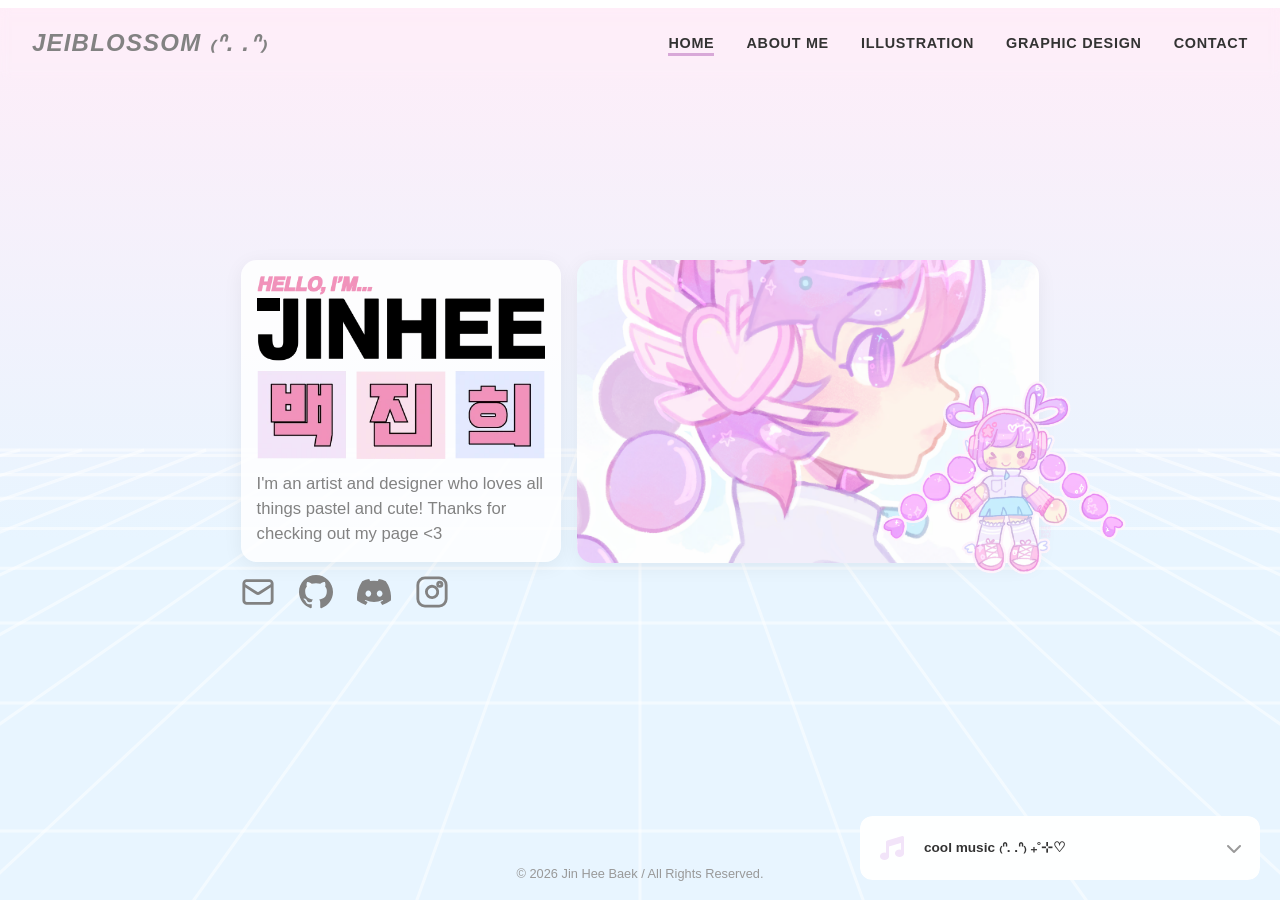
==== commit da05bfbd: "yeah" ====
--- a/index.html
+++ b/index.html
@@ -1,212 +1,213 @@
-<!doctype html>
+<!DOCTYPE html>
 <html lang="en">
-    <head>
-        <meta charset="UTF-8" />
-        <meta
-            name="viewport"
-            content="width=device-width, initial-scale=1, viewport-fit=cover"
-        />
-        <title>Jinhee Baek</title>
-        <link rel="stylesheet" href="style.css" />
-        <link
-            rel="stylesheet"
-            href="components/music-player/music-player.css"
-        />
-        <style>
-            @keyframes chibi-bounce {
-                0%,
-                100% {
-                    transform: translateY(0);
-                }
-                50% {
-                    transform: translateY(-8px);
-                }
-            }
-
-            .hero-chibi {
-                animation: chibi-bounce 2s ease-in-out infinite;
-            }
-
-            @media screen and (max-width: 768px) {
-                .hero-chibi {
-                    display: none !important;
-                }
-            }
-        </style>
-        <link
-            rel="stylesheet"
-            href="https://cdnjs.cloudflare.com/ajax/libs/font-awesome/6.4.0/css/all.min.css"
-        />
-        <script
-            defer
-            src="https://cloud.umami.is/script.js"
-            data-website-id="4499a817-1c30-4e0c-a1c2-dc2eb4d58821"
-        ></script>
-    </head>
-
-    <body>
-        <header class="hero">
-            <div class="hero-content">
-                <div class="hero-images">
-                    <!-- Image 1 + Intro card -->
-                    <div class="hero-item hero-card">
-                        <div class="hero-image1">
-                            <img
-                                src="assets/images/homePageImage1.webp"
-                                alt="Jinhee's Art 1"
-                            />
-                        </div>
-                        <div class="hero-intro">
-                            <div class="intro-text">
-                                <p class="intro-line">
-                                    I'm an artist and designer who loves all
-                                    things pastel and cute! Thanks for checking
-                                    out my page &lt;3
-                                </p>
-                            </div>
-                        </div>
-                    </div>
-
-                    <!-- Image 2 -->
-                    <div
-                        class="hero-item hero-image2"
-                        style="position: relative"
-                    >
-                        <img
-                            src="assets/images/illustration/wish.avif"
-                            alt="Jinhee's Art 2"
-                        />
-                        <img
-                            src="assets/images/illustration/chibi_wish.avif"
-                            alt="Chibi character"
-                            class="hero-chibi"
-                            style="
-                                position: absolute;
-                                bottom: -5%;
-                                right: -20%;
-                                width: 55%;
-                                height: auto;
-                                pointer-events: none;
-                            "
-                        />
-                    </div>
-
-                    <!-- Social icons -->
-                    <div class="hero-item hero-socials">
-                        <div class="social-icons">
-                            <a href="" class="social-icon" aria-label="Email">
-                                <svg
-                                    viewBox="0 0 24 24"
-                                    fill="none"
-                                    stroke="#828282"
-                                    stroke-width="2"
-                                >
-                                    <rect
-                                        x="2"
-                                        y="4"
-                                        width="20"
-                                        height="16"
-                                        rx="2"
-                                    ></rect>
-                                    <path
-                                        d="m22 7-8.97 5.7a1.94 1.94 0 0 1-2.06 0L2 7"
-                                    ></path>
-                                </svg>
-                            </a>
-                            <a
-                                href="https://github.com/baek-jinhee/"
-                                class="social-icon"
-                                aria-label="GitHub"
-                            >
-                                <svg viewBox="0 0 24 24" fill="#828282">
-                                    <path
-                                        d="M12 0c-6.626 0-12 5.373-12 12 0 5.302 3.438 9.8 8.207 11.387.599.111.793-.261.793-.577v-2.234c-3.338.726-4.033-1.416-4.033-1.416-.546-1.387-1.333-1.756-1.333-1.756-1.089-.745.083-.729.083-.729 1.205.084 1.839 1.237 1.839 1.237 1.07 1.834 2.807 1.304 3.492.997.107-.775.418-1.305.762-1.604-2.665-.305-5.467-1.334-5.467-5.931 0-1.311.469-2.381 1.236-3.221-.124-.303-.535-1.524.117-3.176 0 0 1.008-.322 3.301 1.23.957-.266 1.983-.399 3.003-.404 1.02.005 2.047.138 3.006.404 2.291-1.552 3.297-1.23 3.297-1.23.653 1.653.242 2.874.118 3.176.77.84 1.235 1.911 1.235 3.221 0 4.609-2.807 5.624-5.479 5.921.43.372.823 1.102.823 2.222v3.293c0 .319.192.694.801.576 4.765-1.589 8.199-6.086 8.199-11.386 0-6.627-5.373-12-12-12z"
-                                    ></path>
-                                </svg>
-                            </a>
-                            <a
-                                href="https://discord.com/users/323843704215568384"
-                                class="social-icon"
-                                aria-label="Discord"
-                            >
-                                <svg viewBox="0 0 127.14 96.36" fill="#828282">
-                                    <path
-                                        d="M107.7,8.07A105.15,105.15,0,0,0,81.47,0a72.06,72.06,0,0,0-3.36,6.83A97.68,97.68,0,0,0,49,6.83,72.37,72.37,0,0,0,45.64,0,105.89,105.89,0,0,0,19.39,8.09C2.79,32.65-1.71,56.6.54,80.21h0A105.73,105.73,0,0,0,32.71,96.36,77.7,77.7,0,0,0,39.6,85.25a68.42,68.42,0,0,1-10.85-5.18c.91-.66,1.8-1.34,2.66-2a77.15,77.15,0,0,0,64.32,0c.87.71,1.76,1.39,2.66,2a68.68,68.68,0,0,1-10.87,5.22,77,77,0,0,0,6.89,11.1A105.25,105.25,0,0,0,126.6,80.22h0A105.48,105.48,0,0,0,107.7,8.07ZM42.45,65.69C36.66,65.69,31.78,60.55,31.78,54s4.88-11.72,10.67-11.72c5.81,0,10.74,5.27,10.67,11.72S48.24,65.69,42.45,65.69Zm42.24,0C78.9,65.69,74,60.55,74,54s4.88-11.72,10.67-11.72c5.81,0,10.74,5.27,10.67,11.72S90.48,65.69,84.69,65.69Z"
-                                    ></path>
-                                </svg>
-                            </a>
-                            <a
-                                href="https://www.instagram.com/jeiblossom/"
-                                class="social-icon"
-                                aria-label="Instagram"
-                            >
-                                <svg
-                                    viewBox="0 0 24 24"
-                                    fill="none"
-                                    stroke="#828282"
-                                    stroke-width="2"
-                                >
-                                    <rect
-                                        x="2"
-                                        y="2"
-                                        width="20"
-                                        height="20"
-                                        rx="5"
-                                        ry="5"
-                                    ></rect>
-                                    <path
-                                        d="M16 11.37A4 4 0 1 1 12.63 8 4 4 0 0 1 16 11.37z"
-                                    ></path>
-                                    <circle cx="17.5" cy="6.5" r="1.5"></circle>
-                                </svg>
-                            </a>
-                        </div>
-                    </div>
-                </div>
+  <head>
+    <meta charset="UTF-8" />
+    <meta
+      name="viewport"
+      content="width=device-width, initial-scale=1, viewport-fit=cover"
+    />
+    <title>Jinhee Baek</title>
+    <link rel="stylesheet" href="style.css" />
+    <link
+      rel="stylesheet"
+      href="components/music-player/music-player.css"
+    />
+    <style>
+      @keyframes chibi-bounce {
+        0%,
+        100% {
+          transform: translateY(0);
+        }
+        50% {
+          transform: translateY(-8px);
+        }
+      }
+
+      .hero-chibi {
+        animation: chibi-bounce 2s ease-in-out infinite;
+      }
+
+      @media screen and (max-width: 768px) {
+        .hero-chibi {
+          display: none !important;
+        }
+      }
+    </style>
+    <link
+      rel="stylesheet"
+      href="https://cdnjs.cloudflare.com/ajax/libs/font-awesome/6.4.0/css/all.min.css"
+    />
+    <script
+      defer
+      src="https://cloud.umami.is/script.js"
+      data-website-id="4499a817-1c30-4e0c-a1c2-dc2eb4d58821"
+    ></script>
+  </head>
+
+  <body>
+    <header class="hero">
+      <div class="hero-content">
+        <div class="hero-images">
+          <!-- Image 1 + Intro card -->
+          <div class="hero-item hero-card">
+            <div class="hero-image1">
+              <img
+                src="assets/images/homePageImage1.webp"
+                alt="Jinhee's Art 1"
+              />
             </div>
-        </header>
-
-        <footer class="copyright">
-            &copy; 2026 Jin Hee Baek / All Rights Reserved.
-        </footer>
-
-        <!-- Music Player -->
-        <div id="music-player-widget"></div>
-
-        <script src="components/navbar/navbar.js"></script>
-        <script src="components/music-player/music-player.js"></script>
-        <script>
-            const playlist = [
-                {
-                    title: "Love Cherry Motion",
-                    artist: "Choerry",
-                    url: "assets/music/lovechoerrymotion.opus",
-                    albumArt: "assets/music/lcm.avif",
-                },
-            ];
-            const player = new MusicPlayer();
-            player.setSongs(playlist);
-        </script>
-
-        <!-- Match hero-image2 height to hero-card on desktop -->
-        <script>
-            function matchRightImageHeight() {
-                const card = document.querySelector(".hero-card");
-                const image2 = document.querySelector(".hero-image2");
-                if (!card || !image2) return;
-
-                if (window.innerWidth > 768) {
-                    image2.style.height = card.offsetHeight + "px";
-                } else {
-                    image2.style.height = "";
-                }
-            }
-
-            // Run after all images have loaded so heights are accurate
-            window.addEventListener("load", matchRightImageHeight);
-            window.addEventListener("resize", matchRightImageHeight);
-        </script>
-
-        <script src="components/sparkle/sparkle.js"></script>
-    </body>
+            <div class="hero-intro">
+              <div class="intro-text">
+                <p class="intro-line">
+                  I'm an artist and designer who loves all things pastel and
+                  cute! Thanks for checking out my page &lt;3
+                </p>
+              </div>
+            </div>
+          </div>
+
+          <!-- Image 2 -->
+          <div
+            class="hero-item hero-image2"
+            style="position: relative"
+          >
+            <img
+              src="assets/images/illustration/wish.avif"
+              alt="Jinhee's Art 2"
+            />
+            <img
+              src="assets/images/illustration/chibi_wish.avif"
+              alt="Chibi character"
+              class="hero-chibi"
+              style="position: absolute; bottom: -5%; right: -20%; width: 55%; height: auto; pointer-events: none"
+            />
+          </div>
+
+          <!-- Social icons -->
+          <div class="hero-item hero-socials">
+            <div class="social-icons">
+              <a href="" class="social-icon" aria-label="Email">
+                <svg
+                  viewBox="0 0 24 24"
+                  fill="none"
+                  stroke="#828282"
+                  stroke-width="2"
+                >
+                  <rect
+                    x="2"
+                    y="4"
+                    width="20"
+                    height="16"
+                    rx="2"
+                  >
+                  </rect>
+                  <path
+                    d="m22 7-8.97 5.7a1.94 1.94 0 0 1-2.06 0L2 7"
+                  >
+                  </path>
+                </svg>
+              </a>
+              <a
+                href="https://github.com/baek-jinhee/"
+                class="social-icon"
+                aria-label="GitHub"
+              >
+                <svg viewBox="0 0 24 24" fill="#828282">
+                  <path
+                    d="M12 0c-6.626 0-12 5.373-12 12 0 5.302 3.438 9.8 8.207 11.387.599.111.793-.261.793-.577v-2.234c-3.338.726-4.033-1.416-4.033-1.416-.546-1.387-1.333-1.756-1.333-1.756-1.089-.745.083-.729.083-.729 1.205.084 1.839 1.237 1.839 1.237 1.07 1.834 2.807 1.304 3.492.997.107-.775.418-1.305.762-1.604-2.665-.305-5.467-1.334-5.467-5.931 0-1.311.469-2.381 1.236-3.221-.124-.303-.535-1.524.117-3.176 0 0 1.008-.322 3.301 1.23.957-.266 1.983-.399 3.003-.404 1.02.005 2.047.138 3.006.404 2.291-1.552 3.297-1.23 3.297-1.23.653 1.653.242 2.874.118 3.176.77.84 1.235 1.911 1.235 3.221 0 4.609-2.807 5.624-5.479 5.921.43.372.823 1.102.823 2.222v3.293c0 .319.192.694.801.576 4.765-1.589 8.199-6.086 8.199-11.386 0-6.627-5.373-12-12-12z"
+                  >
+                  </path>
+                </svg>
+              </a>
+              <a
+                href="https://discord.com/users/323843704215568384"
+                class="social-icon"
+                aria-label="Discord"
+              >
+                <svg viewBox="0 0 127.14 96.36" fill="#828282">
+                  <path
+                    d="M107.7,8.07A105.15,105.15,0,0,0,81.47,0a72.06,72.06,0,0,0-3.36,6.83A97.68,97.68,0,0,0,49,6.83,72.37,72.37,0,0,0,45.64,0,105.89,105.89,0,0,0,19.39,8.09C2.79,32.65-1.71,56.6.54,80.21h0A105.73,105.73,0,0,0,32.71,96.36,77.7,77.7,0,0,0,39.6,85.25a68.42,68.42,0,0,1-10.85-5.18c.91-.66,1.8-1.34,2.66-2a77.15,77.15,0,0,0,64.32,0c.87.71,1.76,1.39,2.66,2a68.68,68.68,0,0,1-10.87,5.22,77,77,0,0,0,6.89,11.1A105.25,105.25,0,0,0,126.6,80.22h0A105.48,105.48,0,0,0,107.7,8.07ZM42.45,65.69C36.66,65.69,31.78,60.55,31.78,54s4.88-11.72,10.67-11.72c5.81,0,10.74,5.27,10.67,11.72S48.24,65.69,42.45,65.69Zm42.24,0C78.9,65.69,74,60.55,74,54s4.88-11.72,10.67-11.72c5.81,0,10.74,5.27,10.67,11.72S90.48,65.69,84.69,65.69Z"
+                  >
+                  </path>
+                </svg>
+              </a>
+              <a
+                href="https://www.instagram.com/jeiblossom/"
+                class="social-icon"
+                aria-label="Instagram"
+              >
+                <svg
+                  viewBox="0 0 24 24"
+                  fill="none"
+                  stroke="#828282"
+                  stroke-width="2"
+                >
+                  <rect
+                    x="2"
+                    y="2"
+                    width="20"
+                    height="20"
+                    rx="5"
+                    ry="5"
+                  >
+                  </rect>
+                  <path
+                    d="M16 11.37A4 4 0 1 1 12.63 8 4 4 0 0 1 16 11.37z"
+                  >
+                  </path>
+                  <circle cx="17.5" cy="6.5" r="1.5"></circle>
+                </svg>
+              </a>
+            </div>
+          </div>
+        </div>
+      </div>
+    </header>
+
+    <footer class="copyright">
+      &copy; 2026 Jin Hee Baek / All Rights Reserved.
+    </footer>
+
+    <!-- Music Player -->
+    <div id="music-player-widget"></div>
+
+    <script src="components/navbar/navbar.js"></script>
+    <script src="components/music-player/music-player.js"></script>
+    <script>
+      const playlist = [
+        {
+          title: "Love Cherry Motion",
+          artist: "Choerry",
+          url: "assets/music/lovechoerrymotion.opus",
+          albumArt: "assets/music/lcm.avif",
+        },
+      ];
+      const player = new MusicPlayer();
+      player.setSongs(playlist);
+    </script>
+
+    <!-- Match hero-image2 height to hero-card on desktop -->
+    <script>
+      function matchRightImageHeight() {
+        const card = document.querySelector(".hero-card");
+        const image2 = document.querySelector(".hero-image2");
+        if (!card || !image2) return;
+
+        if (window.innerWidth > 768) {
+          image2.style.height = card.offsetHeight + "px";
+        } else {
+          image2.style.height = "";
+        }
+      }
+
+      // Run after all images have loaded so heights are accurate
+      window.addEventListener("load", function () {
+        matchRightImageHeight();
+        document.querySelector(".hero").classList.add("loaded");
+      });
+      window.addEventListener("resize", matchRightImageHeight);
+    </script>
+
+    <script src="components/sparkle/sparkle.js"></script>
+  </body>
 </html>
--- a/style.css
+++ b/style.css
@@ -158,6 +158,11 @@
   position: relative;
   overflow: hidden;
   background-color: #e8f5ff;
+  visibility: hidden;
+}
+
+.hero.loaded {
+  visibility: visible;
 }
 
 /* ---- Landing page entrance animation (use same as About page) ----
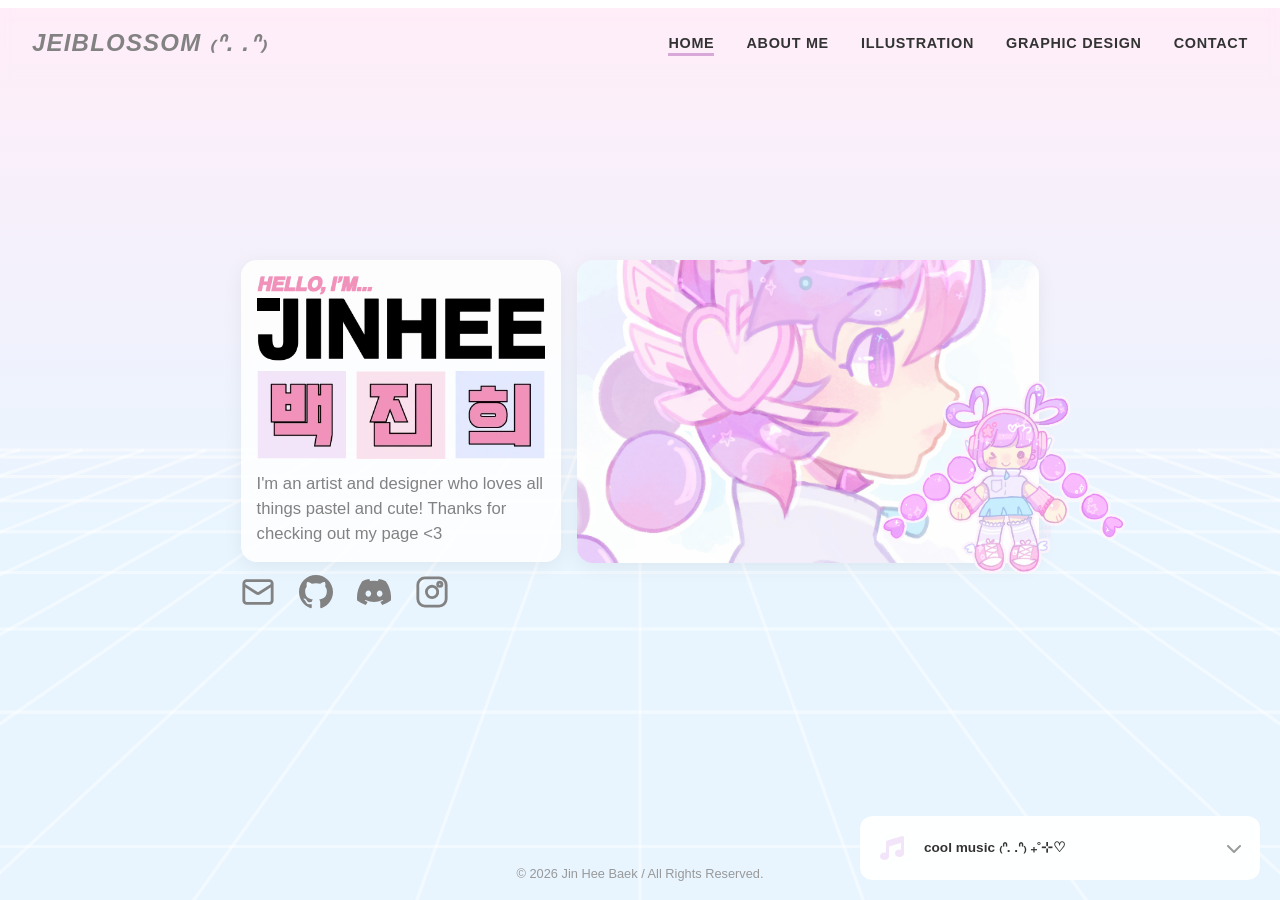
==== commit 41f2a1e8: "stuff" ====
--- a/index.html
+++ b/index.html
@@ -6,7 +6,13 @@
       name="viewport"
       content="width=device-width, initial-scale=1, viewport-fit=cover"
     />
+    <meta
+      name="description"
+      content="Jinhee Baek – artist and designer who loves all things pastel and cute."
+    />
     <title>Jinhee Baek</title>
+    <link rel="preconnect" href="https://cdnjs.cloudflare.com" />
+    <link rel="preconnect" href="https://cloud.umami.is" crossorigin />
     <link rel="stylesheet" href="style.css" />
     <link
       rel="stylesheet"
@@ -52,8 +58,10 @@
           <div class="hero-item hero-card">
             <div class="hero-image1">
               <img
-                src="assets/images/homePageImage1.webp"
+                src="assets/images/misc/homePageImage1.webp"
                 alt="Jinhee's Art 1"
+                fetchpriority="high"
+                decoding="async"
               />
             </div>
             <div class="hero-intro">
@@ -74,10 +82,14 @@
             <img
               src="assets/images/illustration/wish.avif"
               alt="Jinhee's Art 2"
+              fetchpriority="high"
+              decoding="async"
             />
             <img
               src="assets/images/illustration/chibi_wish.avif"
               alt="Chibi character"
+              loading="lazy"
+              decoding="async"
               class="hero-chibi"
               style="position: absolute; bottom: -5%; right: -20%; width: 55%; height: auto; pointer-events: none"
             />
@@ -200,12 +212,18 @@
         }
       }
 
+      let resizeTimer;
+      function debouncedMatch() {
+        clearTimeout(resizeTimer);
+        resizeTimer = setTimeout(matchRightImageHeight, 150);
+      }
+
       // Run after all images have loaded so heights are accurate
       window.addEventListener("load", function () {
         matchRightImageHeight();
         document.querySelector(".hero").classList.add("loaded");
       });
-      window.addEventListener("resize", matchRightImageHeight);
+      window.addEventListener("resize", debouncedMatch);
     </script>
 
     <script src="components/sparkle/sparkle.js"></script>
--- a/components/music-player/music-player.css
+++ b/components/music-player/music-player.css
@@ -188,29 +188,6 @@
   }
 }
 
-.song-info {
-  display: none;
-}
-
-.song-info h3 {
-  margin: 0;
-  font-size: 0.9rem;
-  color: #333;
-  font-weight: 600;
-  white-space: nowrap;
-  overflow: hidden;
-  text-overflow: ellipsis;
-}
-
-.song-info p {
-  margin: 2px 0 0 0;
-  color: #666;
-  font-size: 0.75rem;
-  white-space: nowrap;
-  overflow: hidden;
-  text-overflow: ellipsis;
-}
-
 .player-controls {
   display: flex;
   flex-direction: column;
@@ -342,58 +319,6 @@
   ry: 3px;
 }
 
-.volume-container {
-  display: none;
-}
-
-.playlist-container {
-  display: none;
-}
-
-.playlist-container.show {
-  display: block;
-}
-
-.playlist-container h4 {
-  margin: 0 0 10px 0;
-  font-size: 0.85rem;
-  color: #333;
-  text-transform: uppercase;
-  letter-spacing: 0.05em;
-  font-weight: 600;
-}
-
-.playlist {
-  list-style: none;
-  padding: 0;
-  margin: 0;
-  max-height: 150px;
-  overflow-y: auto;
-}
-
-.playlist li {
-  padding: 8px 10px;
-  margin-bottom: 3px;
-  background: rgba(0, 0, 0, 0.02);
-  cursor: pointer;
-  font-size: 0.8rem;
-  color: #666;
-  transition: all 0.2s ease;
-  border-left: 3px solid transparent;
-}
-
-.playlist li:hover {
-  background: rgba(0, 0, 0, 0.05);
-  color: #333;
-}
-
-.playlist li.active {
-  background: rgba(102, 126, 234, 0.1);
-  color: #333;
-  border-left-color: #667eea;
-  font-weight: 500;
-}
-
 .song-title-display {
   font-size: 0.85rem;
   color: #333;
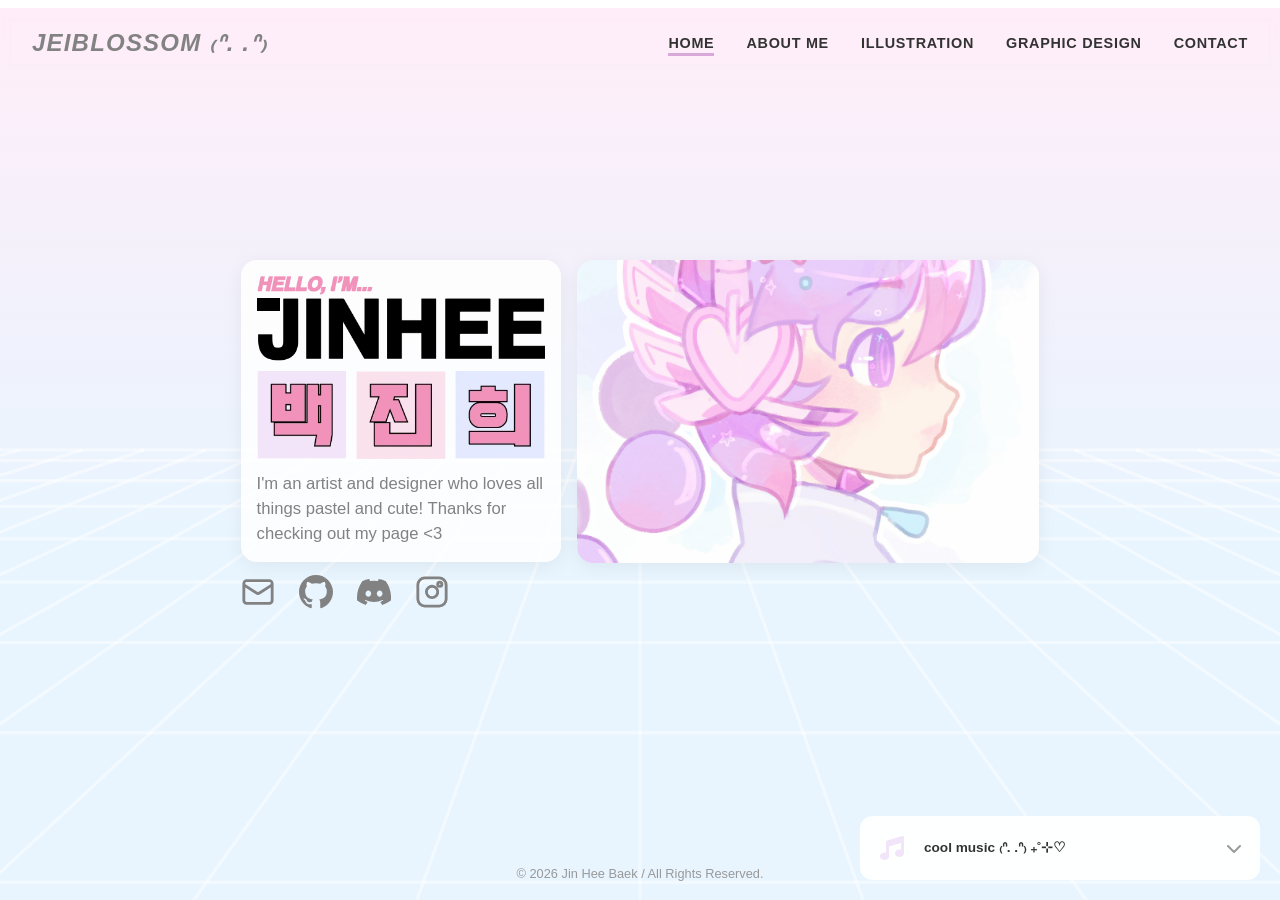
==== commit f1f2085e: "inshallah they find him" ====
--- a/index.html
+++ b/index.html
@@ -13,6 +13,16 @@
     <title>Jinhee Baek</title>
     <link rel="preconnect" href="https://cdnjs.cloudflare.com" />
     <link rel="preconnect" href="https://cloud.umami.is" crossorigin />
+    <link
+      rel="preload"
+      as="image"
+      href="assets/images/misc/homePageImage1.webp"
+    />
+    <link
+      rel="preload"
+      as="image"
+      href="assets/images/illustration/wish.avif"
+    />
     <link rel="stylesheet" href="style.css" />
     <link
       rel="stylesheet"
@@ -218,11 +228,51 @@
         resizeTimer = setTimeout(matchRightImageHeight, 150);
       }
 
-      // Run after all images have loaded so heights are accurate
-      window.addEventListener("load", function () {
-        matchRightImageHeight();
-        document.querySelector(".hero").classList.add("loaded");
-      });
+      // Wait for critical hero images to decode, then reveal content smoothly
+      (function () {
+        const heroContent = document.querySelector(".hero-content");
+        const heroImgs = document.querySelectorAll(
+          ".hero-image1 img, .hero-image2 > img:first-child",
+        );
+
+        function revealImage(img) {
+          img.classList.add("loaded");
+        }
+
+        // Decode each image and fade it in individually
+        const decodePromises = [];
+        heroImgs.forEach(function (img) {
+          if (img.complete && img.naturalWidth > 0) {
+            revealImage(img);
+          } else {
+            const p = img
+              .decode()
+              .then(function () {
+                revealImage(img);
+              })
+              .catch(function () {
+                revealImage(img);
+              });
+            decodePromises.push(p);
+          }
+        });
+
+        // Once all critical images are decoded, run layout match and start entrance animation
+        Promise.all(decodePromises).then(function () {
+          matchRightImageHeight();
+          if (heroContent) heroContent.classList.add("ready");
+        });
+
+        // Fallback: if images take too long, reveal anyway after 1.5s
+        setTimeout(function () {
+          heroImgs.forEach(function (img) {
+            revealImage(img);
+          });
+          matchRightImageHeight();
+          if (heroContent) heroContent.classList.add("ready");
+        }, 1500);
+      })();
+
       window.addEventListener("resize", debouncedMatch);
     </script>
 
--- a/style.css
+++ b/style.css
@@ -158,19 +158,19 @@
   position: relative;
   overflow: hidden;
   background-color: #e8f5ff;
-  visibility: hidden;
-}
-
-.hero.loaded {
-  visibility: visible;
-}
-
-/* ---- Landing page entrance animation (use same as About page) ----
-   Use the exact about page animation: aboutFadeIn 0.5s ease forwards */
+}
+
+/* ---- Landing page entrance animation ----
+   Starts paused; JS adds .ready once hero images have loaded */
 .hero-content {
   opacity: 0;
   transform: translateY(12px);
-  animation: aboutFadeIn 0.5s ease forwards;
+  animation: aboutFadeIn 0.6s ease forwards;
+  animation-play-state: paused;
+}
+
+.hero-content.ready {
+  animation-play-state: running;
 }
 
 /* Keyframes for aboutFadeIn (copied from about page) */
@@ -252,6 +252,18 @@
 }
 
 /* ---- Hero Image 1 ---- */
+/* Fade individual hero images in as they decode */
+.hero-image1 img,
+.hero-image2 > img {
+  opacity: 0;
+  transition: opacity 0.45s ease;
+}
+
+.hero-image1 img.loaded,
+.hero-image2 > img.loaded {
+  opacity: 1;
+}
+
 .hero-image1 img {
   display: block;
   width: 100%;
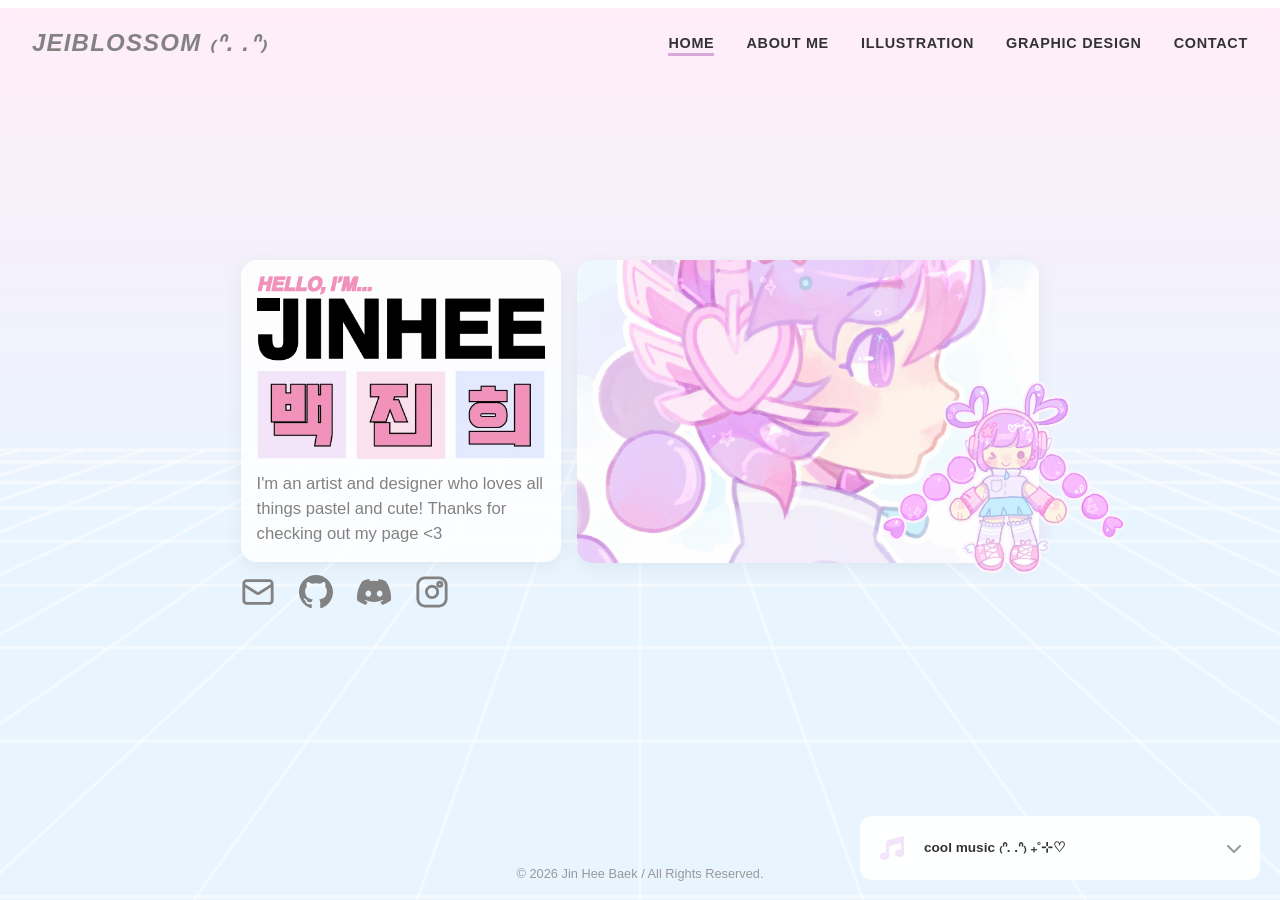
==== commit 79e7d82b: "meow" ====
--- a/index.html
+++ b/index.html
@@ -1,281 +1,283 @@
-<!DOCTYPE html>
+<!doctype html>
 <html lang="en">
-  <head>
-    <meta charset="UTF-8" />
-    <meta
-      name="viewport"
-      content="width=device-width, initial-scale=1, viewport-fit=cover"
-    />
-    <meta
-      name="description"
-      content="Jinhee Baek – artist and designer who loves all things pastel and cute."
-    />
-    <title>Jinhee Baek</title>
-    <link rel="preconnect" href="https://cdnjs.cloudflare.com" />
-    <link rel="preconnect" href="https://cloud.umami.is" crossorigin />
-    <link
-      rel="preload"
-      as="image"
-      href="assets/images/misc/homePageImage1.webp"
-    />
-    <link
-      rel="preload"
-      as="image"
-      href="assets/images/illustration/wish.avif"
-    />
-    <link rel="stylesheet" href="style.css" />
-    <link
-      rel="stylesheet"
-      href="components/music-player/music-player.css"
-    />
-    <style>
-      @keyframes chibi-bounce {
-        0%,
-        100% {
-          transform: translateY(0);
-        }
-        50% {
-          transform: translateY(-8px);
-        }
-      }
-
-      .hero-chibi {
-        animation: chibi-bounce 2s ease-in-out infinite;
-      }
-
-      @media screen and (max-width: 768px) {
-        .hero-chibi {
-          display: none !important;
-        }
-      }
-    </style>
-    <link
-      rel="stylesheet"
-      href="https://cdnjs.cloudflare.com/ajax/libs/font-awesome/6.4.0/css/all.min.css"
-    />
-    <script
-      defer
-      src="https://cloud.umami.is/script.js"
-      data-website-id="4499a817-1c30-4e0c-a1c2-dc2eb4d58821"
-    ></script>
-  </head>
-
-  <body>
-    <header class="hero">
-      <div class="hero-content">
-        <div class="hero-images">
-          <!-- Image 1 + Intro card -->
-          <div class="hero-item hero-card">
-            <div class="hero-image1">
-              <img
-                src="assets/images/misc/homePageImage1.webp"
-                alt="Jinhee's Art 1"
-                fetchpriority="high"
-                decoding="async"
-              />
+    <head>
+        <meta charset="UTF-8" />
+        <meta
+            name="viewport"
+            content="width=device-width, initial-scale=1, viewport-fit=cover"
+        />
+        <meta
+            name="description"
+            content="Jinhee Baek – artist and designer who loves all things pastel and cute."
+        />
+        <title>Jinhee Baek</title>
+        <link rel="preconnect" href="https://cdnjs.cloudflare.com" />
+        <link rel="preconnect" href="https://cloud.umami.is" crossorigin />
+        <link
+            rel="preload"
+            as="image"
+            href="assets/images/misc/homePageImage1.webp"
+        />
+        <link
+            rel="preload"
+            as="image"
+            href="assets/images/illustration/wish.avif"
+        />
+        <link rel="stylesheet" href="style.css" />
+        <link
+            rel="stylesheet"
+            href="components/music-player/music-player.css"
+        />
+        <style>
+            @keyframes chibi-bounce {
+                0%,
+                100% {
+                    transform: translateY(0);
+                }
+                50% {
+                    transform: translateY(-8px);
+                }
+            }
+
+            .hero-chibi {
+                animation: chibi-bounce 2s ease-in-out infinite;
+            }
+
+            @media screen and (max-width: 768px) {
+                .hero-chibi {
+                    display: none !important;
+                }
+            }
+        </style>
+        <link
+            rel="stylesheet"
+            href="https://cdnjs.cloudflare.com/ajax/libs/font-awesome/6.4.0/css/all.min.css"
+        />
+        <script
+            defer
+            src="https://cloud.umami.is/script.js"
+            data-website-id="4499a817-1c30-4e0c-a1c2-dc2eb4d58821"
+        ></script>
+    </head>
+
+    <body>
+        <header class="hero">
+            <div class="hero-content">
+                <div class="hero-images">
+                    <!-- Image 1 + Intro card -->
+                    <div class="hero-item hero-card">
+                        <div class="hero-image1">
+                            <img
+                                src="assets/images/misc/homePageImage1.webp"
+                                alt="Jinhee's Art 1"
+                                fetchpriority="high"
+                                decoding="async"
+                            />
+                        </div>
+                        <div class="hero-intro">
+                            <div class="intro-text">
+                                <p class="intro-line">
+                                    I'm an artist and designer who loves all
+                                    things pastel and cute! Thanks for checking
+                                    out my page &lt;3
+                                </p>
+                            </div>
+                        </div>
+                    </div>
+
+                    <!-- Image 2 -->
+                    <div
+                        class="hero-item hero-image2"
+                        style="position: relative"
+                    >
+                        <img
+                            src="assets/images/illustration/wish.avif"
+                            alt="Jinhee's Art 2"
+                            fetchpriority="high"
+                            decoding="async"
+                        />
+                        <img
+                            src="assets/images/misc/chibi_wish.avif"
+                            alt="Chibi character"
+                            loading="lazy"
+                            decoding="async"
+                            class="hero-chibi"
+                            style="
+                                position: absolute;
+                                bottom: -5%;
+                                right: -20%;
+                                width: 55%;
+                                height: auto;
+                                pointer-events: none;
+                            "
+                        />
+                    </div>
+
+                    <!-- Social icons -->
+                    <div class="hero-item hero-socials">
+                        <div class="social-icons">
+                            <a href="" class="social-icon" aria-label="Email">
+                                <svg
+                                    viewBox="0 0 24 24"
+                                    fill="none"
+                                    stroke="#828282"
+                                    stroke-width="2"
+                                >
+                                    <rect
+                                        x="2"
+                                        y="4"
+                                        width="20"
+                                        height="16"
+                                        rx="2"
+                                    ></rect>
+                                    <path
+                                        d="m22 7-8.97 5.7a1.94 1.94 0 0 1-2.06 0L2 7"
+                                    ></path>
+                                </svg>
+                            </a>
+                            <a
+                                href="https://github.com/baek-jinhee/"
+                                class="social-icon"
+                                aria-label="GitHub"
+                            >
+                                <svg viewBox="0 0 24 24" fill="#828282">
+                                    <path
+                                        d="M12 0c-6.626 0-12 5.373-12 12 0 5.302 3.438 9.8 8.207 11.387.599.111.793-.261.793-.577v-2.234c-3.338.726-4.033-1.416-4.033-1.416-.546-1.387-1.333-1.756-1.333-1.756-1.089-.745.083-.729.083-.729 1.205.084 1.839 1.237 1.839 1.237 1.07 1.834 2.807 1.304 3.492.997.107-.775.418-1.305.762-1.604-2.665-.305-5.467-1.334-5.467-5.931 0-1.311.469-2.381 1.236-3.221-.124-.303-.535-1.524.117-3.176 0 0 1.008-.322 3.301 1.23.957-.266 1.983-.399 3.003-.404 1.02.005 2.047.138 3.006.404 2.291-1.552 3.297-1.23 3.297-1.23.653 1.653.242 2.874.118 3.176.77.84 1.235 1.911 1.235 3.221 0 4.609-2.807 5.624-5.479 5.921.43.372.823 1.102.823 2.222v3.293c0 .319.192.694.801.576 4.765-1.589 8.199-6.086 8.199-11.386 0-6.627-5.373-12-12-12z"
+                                    ></path>
+                                </svg>
+                            </a>
+                            <a
+                                href="https://discord.com/users/323843704215568384"
+                                class="social-icon"
+                                aria-label="Discord"
+                            >
+                                <svg viewBox="0 0 127.14 96.36" fill="#828282">
+                                    <path
+                                        d="M107.7,8.07A105.15,105.15,0,0,0,81.47,0a72.06,72.06,0,0,0-3.36,6.83A97.68,97.68,0,0,0,49,6.83,72.37,72.37,0,0,0,45.64,0,105.89,105.89,0,0,0,19.39,8.09C2.79,32.65-1.71,56.6.54,80.21h0A105.73,105.73,0,0,0,32.71,96.36,77.7,77.7,0,0,0,39.6,85.25a68.42,68.42,0,0,1-10.85-5.18c.91-.66,1.8-1.34,2.66-2a77.15,77.15,0,0,0,64.32,0c.87.71,1.76,1.39,2.66,2a68.68,68.68,0,0,1-10.87,5.22,77,77,0,0,0,6.89,11.1A105.25,105.25,0,0,0,126.6,80.22h0A105.48,105.48,0,0,0,107.7,8.07ZM42.45,65.69C36.66,65.69,31.78,60.55,31.78,54s4.88-11.72,10.67-11.72c5.81,0,10.74,5.27,10.67,11.72S48.24,65.69,42.45,65.69Zm42.24,0C78.9,65.69,74,60.55,74,54s4.88-11.72,10.67-11.72c5.81,0,10.74,5.27,10.67,11.72S90.48,65.69,84.69,65.69Z"
+                                    ></path>
+                                </svg>
+                            </a>
+                            <a
+                                href="https://www.instagram.com/jeiblossom/"
+                                class="social-icon"
+                                aria-label="Instagram"
+                            >
+                                <svg
+                                    viewBox="0 0 24 24"
+                                    fill="none"
+                                    stroke="#828282"
+                                    stroke-width="2"
+                                >
+                                    <rect
+                                        x="2"
+                                        y="2"
+                                        width="20"
+                                        height="20"
+                                        rx="5"
+                                        ry="5"
+                                    ></rect>
+                                    <path
+                                        d="M16 11.37A4 4 0 1 1 12.63 8 4 4 0 0 1 16 11.37z"
+                                    ></path>
+                                    <circle cx="17.5" cy="6.5" r="1.5"></circle>
+                                </svg>
+                            </a>
+                        </div>
+                    </div>
+                </div>
             </div>
-            <div class="hero-intro">
-              <div class="intro-text">
-                <p class="intro-line">
-                  I'm an artist and designer who loves all things pastel and
-                  cute! Thanks for checking out my page &lt;3
-                </p>
-              </div>
-            </div>
-          </div>
-
-          <!-- Image 2 -->
-          <div
-            class="hero-item hero-image2"
-            style="position: relative"
-          >
-            <img
-              src="assets/images/illustration/wish.avif"
-              alt="Jinhee's Art 2"
-              fetchpriority="high"
-              decoding="async"
-            />
-            <img
-              src="assets/images/illustration/chibi_wish.avif"
-              alt="Chibi character"
-              loading="lazy"
-              decoding="async"
-              class="hero-chibi"
-              style="position: absolute; bottom: -5%; right: -20%; width: 55%; height: auto; pointer-events: none"
-            />
-          </div>
-
-          <!-- Social icons -->
-          <div class="hero-item hero-socials">
-            <div class="social-icons">
-              <a href="" class="social-icon" aria-label="Email">
-                <svg
-                  viewBox="0 0 24 24"
-                  fill="none"
-                  stroke="#828282"
-                  stroke-width="2"
-                >
-                  <rect
-                    x="2"
-                    y="4"
-                    width="20"
-                    height="16"
-                    rx="2"
-                  >
-                  </rect>
-                  <path
-                    d="m22 7-8.97 5.7a1.94 1.94 0 0 1-2.06 0L2 7"
-                  >
-                  </path>
-                </svg>
-              </a>
-              <a
-                href="https://github.com/baek-jinhee/"
-                class="social-icon"
-                aria-label="GitHub"
-              >
-                <svg viewBox="0 0 24 24" fill="#828282">
-                  <path
-                    d="M12 0c-6.626 0-12 5.373-12 12 0 5.302 3.438 9.8 8.207 11.387.599.111.793-.261.793-.577v-2.234c-3.338.726-4.033-1.416-4.033-1.416-.546-1.387-1.333-1.756-1.333-1.756-1.089-.745.083-.729.083-.729 1.205.084 1.839 1.237 1.839 1.237 1.07 1.834 2.807 1.304 3.492.997.107-.775.418-1.305.762-1.604-2.665-.305-5.467-1.334-5.467-5.931 0-1.311.469-2.381 1.236-3.221-.124-.303-.535-1.524.117-3.176 0 0 1.008-.322 3.301 1.23.957-.266 1.983-.399 3.003-.404 1.02.005 2.047.138 3.006.404 2.291-1.552 3.297-1.23 3.297-1.23.653 1.653.242 2.874.118 3.176.77.84 1.235 1.911 1.235 3.221 0 4.609-2.807 5.624-5.479 5.921.43.372.823 1.102.823 2.222v3.293c0 .319.192.694.801.576 4.765-1.589 8.199-6.086 8.199-11.386 0-6.627-5.373-12-12-12z"
-                  >
-                  </path>
-                </svg>
-              </a>
-              <a
-                href="https://discord.com/users/323843704215568384"
-                class="social-icon"
-                aria-label="Discord"
-              >
-                <svg viewBox="0 0 127.14 96.36" fill="#828282">
-                  <path
-                    d="M107.7,8.07A105.15,105.15,0,0,0,81.47,0a72.06,72.06,0,0,0-3.36,6.83A97.68,97.68,0,0,0,49,6.83,72.37,72.37,0,0,0,45.64,0,105.89,105.89,0,0,0,19.39,8.09C2.79,32.65-1.71,56.6.54,80.21h0A105.73,105.73,0,0,0,32.71,96.36,77.7,77.7,0,0,0,39.6,85.25a68.42,68.42,0,0,1-10.85-5.18c.91-.66,1.8-1.34,2.66-2a77.15,77.15,0,0,0,64.32,0c.87.71,1.76,1.39,2.66,2a68.68,68.68,0,0,1-10.87,5.22,77,77,0,0,0,6.89,11.1A105.25,105.25,0,0,0,126.6,80.22h0A105.48,105.48,0,0,0,107.7,8.07ZM42.45,65.69C36.66,65.69,31.78,60.55,31.78,54s4.88-11.72,10.67-11.72c5.81,0,10.74,5.27,10.67,11.72S48.24,65.69,42.45,65.69Zm42.24,0C78.9,65.69,74,60.55,74,54s4.88-11.72,10.67-11.72c5.81,0,10.74,5.27,10.67,11.72S90.48,65.69,84.69,65.69Z"
-                  >
-                  </path>
-                </svg>
-              </a>
-              <a
-                href="https://www.instagram.com/jeiblossom/"
-                class="social-icon"
-                aria-label="Instagram"
-              >
-                <svg
-                  viewBox="0 0 24 24"
-                  fill="none"
-                  stroke="#828282"
-                  stroke-width="2"
-                >
-                  <rect
-                    x="2"
-                    y="2"
-                    width="20"
-                    height="20"
-                    rx="5"
-                    ry="5"
-                  >
-                  </rect>
-                  <path
-                    d="M16 11.37A4 4 0 1 1 12.63 8 4 4 0 0 1 16 11.37z"
-                  >
-                  </path>
-                  <circle cx="17.5" cy="6.5" r="1.5"></circle>
-                </svg>
-              </a>
-            </div>
-          </div>
-        </div>
-      </div>
-    </header>
-
-    <footer class="copyright">
-      &copy; 2026 Jin Hee Baek / All Rights Reserved.
-    </footer>
-
-    <!-- Music Player -->
-    <div id="music-player-widget"></div>
-
-    <script src="components/navbar/navbar.js"></script>
-    <script src="components/music-player/music-player.js"></script>
-    <script>
-      const playlist = [
-        {
-          title: "Love Cherry Motion",
-          artist: "Choerry",
-          url: "assets/music/lovechoerrymotion.opus",
-          albumArt: "assets/music/lcm.avif",
-        },
-      ];
-      const player = new MusicPlayer();
-      player.setSongs(playlist);
-    </script>
-
-    <!-- Match hero-image2 height to hero-card on desktop -->
-    <script>
-      function matchRightImageHeight() {
-        const card = document.querySelector(".hero-card");
-        const image2 = document.querySelector(".hero-image2");
-        if (!card || !image2) return;
-
-        if (window.innerWidth > 768) {
-          image2.style.height = card.offsetHeight + "px";
-        } else {
-          image2.style.height = "";
-        }
-      }
-
-      let resizeTimer;
-      function debouncedMatch() {
-        clearTimeout(resizeTimer);
-        resizeTimer = setTimeout(matchRightImageHeight, 150);
-      }
-
-      // Wait for critical hero images to decode, then reveal content smoothly
-      (function () {
-        const heroContent = document.querySelector(".hero-content");
-        const heroImgs = document.querySelectorAll(
-          ".hero-image1 img, .hero-image2 > img:first-child",
-        );
-
-        function revealImage(img) {
-          img.classList.add("loaded");
-        }
-
-        // Decode each image and fade it in individually
-        const decodePromises = [];
-        heroImgs.forEach(function (img) {
-          if (img.complete && img.naturalWidth > 0) {
-            revealImage(img);
-          } else {
-            const p = img
-              .decode()
-              .then(function () {
-                revealImage(img);
-              })
-              .catch(function () {
-                revealImage(img);
-              });
-            decodePromises.push(p);
-          }
-        });
-
-        // Once all critical images are decoded, run layout match and start entrance animation
-        Promise.all(decodePromises).then(function () {
-          matchRightImageHeight();
-          if (heroContent) heroContent.classList.add("ready");
-        });
-
-        // Fallback: if images take too long, reveal anyway after 1.5s
-        setTimeout(function () {
-          heroImgs.forEach(function (img) {
-            revealImage(img);
-          });
-          matchRightImageHeight();
-          if (heroContent) heroContent.classList.add("ready");
-        }, 1500);
-      })();
-
-      window.addEventListener("resize", debouncedMatch);
-    </script>
-
-    <script src="components/sparkle/sparkle.js"></script>
-  </body>
+        </header>
+
+        <footer class="copyright">
+            &copy; 2026 Jin Hee Baek / All Rights Reserved.
+        </footer>
+
+        <!-- Music Player -->
+        <div id="music-player-widget"></div>
+
+        <script src="components/navbar/navbar.js"></script>
+        <script src="components/music-player/music-player.js"></script>
+        <script>
+            const playlist = [
+                {
+                    title: "Love Cherry Motion",
+                    artist: "Choerry",
+                    url: "assets/music/lovechoerrymotion.opus",
+                    albumArt: "assets/music/lcm.avif",
+                },
+            ];
+            const player = new MusicPlayer();
+            player.setSongs(playlist);
+        </script>
+
+        <!-- Match hero-image2 height to hero-card on desktop -->
+        <script>
+            function matchRightImageHeight() {
+                const card = document.querySelector(".hero-card");
+                const image2 = document.querySelector(".hero-image2");
+                if (!card || !image2) return;
+
+                if (window.innerWidth > 768) {
+                    image2.style.height = card.offsetHeight + "px";
+                } else {
+                    image2.style.height = "";
+                }
+            }
+
+            let resizeTimer;
+            function debouncedMatch() {
+                clearTimeout(resizeTimer);
+                resizeTimer = setTimeout(matchRightImageHeight, 150);
+            }
+
+            // Wait for critical hero images to decode, then reveal content smoothly
+            (function () {
+                const heroContent = document.querySelector(".hero-content");
+                const heroImgs = document.querySelectorAll(
+                    ".hero-image1 img, .hero-image2 > img:first-child",
+                );
+
+                function revealImage(img) {
+                    img.classList.add("loaded");
+                }
+
+                // Decode each image and fade it in individually
+                const decodePromises = [];
+                heroImgs.forEach(function (img) {
+                    if (img.complete && img.naturalWidth > 0) {
+                        revealImage(img);
+                    } else {
+                        const p = img
+                            .decode()
+                            .then(function () {
+                                revealImage(img);
+                            })
+                            .catch(function () {
+                                revealImage(img);
+                            });
+                        decodePromises.push(p);
+                    }
+                });
+
+                // Once all critical images are decoded, run layout match and start entrance animation
+                Promise.all(decodePromises).then(function () {
+                    matchRightImageHeight();
+                    if (heroContent) heroContent.classList.add("ready");
+                });
+
+                // Fallback: if images take too long, reveal anyway after 1.5s
+                setTimeout(function () {
+                    heroImgs.forEach(function (img) {
+                        revealImage(img);
+                    });
+                    matchRightImageHeight();
+                    if (heroContent) heroContent.classList.add("ready");
+                }, 1500);
+            })();
+
+            window.addEventListener("resize", debouncedMatch);
+        </script>
+
+        <script src="components/sparkle/sparkle.js"></script>
+    </body>
 </html>
--- a/style.css
+++ b/style.css
@@ -254,13 +254,13 @@
 /* ---- Hero Image 1 ---- */
 /* Fade individual hero images in as they decode */
 .hero-image1 img,
-.hero-image2 > img {
+.hero-image2 > img:first-child {
   opacity: 0;
   transition: opacity 0.45s ease;
 }
 
 .hero-image1 img.loaded,
-.hero-image2 > img.loaded {
+.hero-image2 > img:first-child.loaded {
   opacity: 1;
 }
 
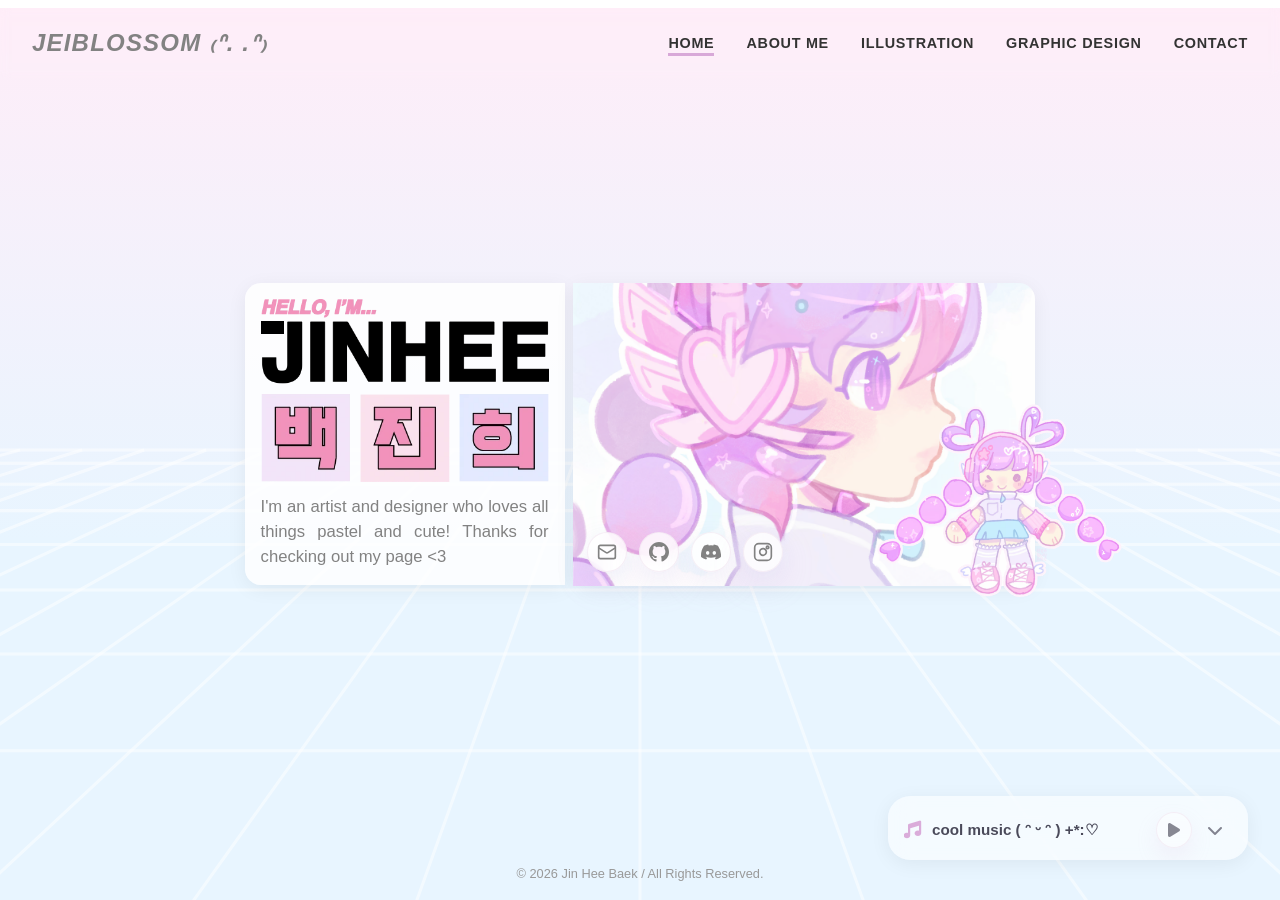
==== commit d29b77e8: "yurp" ====
--- a/index.html
+++ b/index.html
@@ -1,283 +1,226 @@
-<!doctype html>
+<!DOCTYPE html>
 <html lang="en">
-    <head>
-        <meta charset="UTF-8" />
-        <meta
-            name="viewport"
-            content="width=device-width, initial-scale=1, viewport-fit=cover"
-        />
-        <meta
-            name="description"
-            content="Jinhee Baek – artist and designer who loves all things pastel and cute."
-        />
-        <title>Jinhee Baek</title>
-        <link rel="preconnect" href="https://cdnjs.cloudflare.com" />
-        <link rel="preconnect" href="https://cloud.umami.is" crossorigin />
-        <link
-            rel="preload"
-            as="image"
-            href="assets/images/misc/homePageImage1.webp"
-        />
-        <link
-            rel="preload"
-            as="image"
-            href="assets/images/illustration/wish.avif"
-        />
-        <link rel="stylesheet" href="style.css" />
-        <link
-            rel="stylesheet"
-            href="components/music-player/music-player.css"
-        />
-        <style>
-            @keyframes chibi-bounce {
-                0%,
-                100% {
-                    transform: translateY(0);
-                }
-                50% {
-                    transform: translateY(-8px);
-                }
-            }
-
-            .hero-chibi {
-                animation: chibi-bounce 2s ease-in-out infinite;
-            }
-
-            @media screen and (max-width: 768px) {
-                .hero-chibi {
-                    display: none !important;
-                }
-            }
-        </style>
-        <link
-            rel="stylesheet"
-            href="https://cdnjs.cloudflare.com/ajax/libs/font-awesome/6.4.0/css/all.min.css"
-        />
-        <script
-            defer
-            src="https://cloud.umami.is/script.js"
-            data-website-id="4499a817-1c30-4e0c-a1c2-dc2eb4d58821"
-        ></script>
-    </head>
-
-    <body>
-        <header class="hero">
-            <div class="hero-content">
-                <div class="hero-images">
-                    <!-- Image 1 + Intro card -->
-                    <div class="hero-item hero-card">
-                        <div class="hero-image1">
-                            <img
-                                src="assets/images/misc/homePageImage1.webp"
-                                alt="Jinhee's Art 1"
-                                fetchpriority="high"
-                                decoding="async"
-                            />
-                        </div>
-                        <div class="hero-intro">
-                            <div class="intro-text">
-                                <p class="intro-line">
-                                    I'm an artist and designer who loves all
-                                    things pastel and cute! Thanks for checking
-                                    out my page &lt;3
-                                </p>
-                            </div>
-                        </div>
-                    </div>
-
-                    <!-- Image 2 -->
-                    <div
-                        class="hero-item hero-image2"
-                        style="position: relative"
+  <head>
+    <meta charset="UTF-8" />
+    <meta
+      name="viewport"
+      content="width=device-width, initial-scale=1, viewport-fit=cover"
+    />
+    <meta
+      name="description"
+      content="Jinhee Baek – artist and designer who loves all things pastel and cute."
+    />
+    <title>Jinhee Baek (Jeiblossom)</title>
+    <link rel="preconnect" href="https://cdnjs.cloudflare.com" />
+    <link rel="preconnect" href="https://cloud.umami.is" crossorigin />
+    <link
+      rel="preload"
+      as="image"
+      href="assets/images/misc/homePageImage1.webp"
+    />
+    <link
+      rel="preload"
+      as="image"
+      href="assets/images/illustration/2025/wish.avif"
+    />
+    <link rel="stylesheet" href="style.css" />
+    <link rel="stylesheet" href="components/bg/bg.css" />
+    <link
+      rel="stylesheet"
+      href="components/music-player/music-player.css"
+    />
+    <style>
+      @keyframes chibi-bounce {
+        0%,
+        100% {
+          transform: translateY(0);
+        }
+        50% {
+          transform: translateY(-8px);
+        }
+      }
+
+      .hero-chibi {
+        animation: chibi-bounce 2s ease-in-out infinite;
+      }
+
+      @media screen and (max-width: 768px) {
+        .hero-chibi {
+          display: none !important;
+        }
+      }
+    </style>
+    <link
+      rel="stylesheet"
+      href="https://cdnjs.cloudflare.com/ajax/libs/font-awesome/6.4.0/css/all.min.css"
+    />
+    <script
+      defer
+      src="https://cloud.umami.is/script.js"
+      data-website-id="4499a817-1c30-4e0c-a1c2-dc2eb4d58821"
+    ></script>
+  </head>
+
+  <body
+    data-page="home"
+    data-bg-blobs="false"
+    data-bg-stickers="true"
+    data-bg-sticker-color="#ffffff"
+    data-bg-sticker-layer="above"
+    data-bg-sticker-opacity="1"
+  >
+    <div id="pjax-root">
+      <header class="hero">
+        <div class="hero-content">
+          <div class="hero-images">
+            <!-- Image 1 + Intro card -->
+            <div class="hero-item hero-card">
+              <div class="hero-image1">
+                <img
+                  src="assets/images/misc/homePageImage1.webp"
+                  alt="Jinhee's Art 1"
+                  fetchpriority="high"
+                  decoding="async"
+                />
+              </div>
+              <div class="hero-intro">
+                <div class="intro-text">
+                  <p class="intro-line">
+                    I'm an artist and designer who loves all things pastel and
+                    cute! Thanks for checking out my page &lt;3
+                  </p>
+                </div>
+              </div>
+            </div>
+
+            <!-- Image 2 -->
+            <div class="hero-item hero-image2">
+              <img
+                src="assets/images/illustration/2025/wish.avif"
+                alt="Jinhee's Art 2"
+                fetchpriority="high"
+                decoding="async"
+              />
+              <img
+                src="assets/images/misc/chibi_wish.avif"
+                alt="Chibi character"
+                loading="lazy"
+                decoding="async"
+                class="hero-chibi"
+                style="position: absolute; bottom: -5%; right: -20%; width: 55%; height: auto; pointer-events: none"
+              />
+
+              <div
+                class="hero-image2-socials"
+                aria-label="Social links"
+              >
+                <div class="social-icons">
+                  <a
+                    href=""
+                    class="social-icon"
+                    aria-label="Email"
+                  >
+                    <svg
+                      viewBox="0 0 24 24"
+                      fill="none"
+                      stroke="#828282"
+                      stroke-width="2"
                     >
-                        <img
-                            src="assets/images/illustration/wish.avif"
-                            alt="Jinhee's Art 2"
-                            fetchpriority="high"
-                            decoding="async"
-                        />
-                        <img
-                            src="assets/images/misc/chibi_wish.avif"
-                            alt="Chibi character"
-                            loading="lazy"
-                            decoding="async"
-                            class="hero-chibi"
-                            style="
-                                position: absolute;
-                                bottom: -5%;
-                                right: -20%;
-                                width: 55%;
-                                height: auto;
-                                pointer-events: none;
-                            "
-                        />
-                    </div>
-
-                    <!-- Social icons -->
-                    <div class="hero-item hero-socials">
-                        <div class="social-icons">
-                            <a href="" class="social-icon" aria-label="Email">
-                                <svg
-                                    viewBox="0 0 24 24"
-                                    fill="none"
-                                    stroke="#828282"
-                                    stroke-width="2"
-                                >
-                                    <rect
-                                        x="2"
-                                        y="4"
-                                        width="20"
-                                        height="16"
-                                        rx="2"
-                                    ></rect>
-                                    <path
-                                        d="m22 7-8.97 5.7a1.94 1.94 0 0 1-2.06 0L2 7"
-                                    ></path>
-                                </svg>
-                            </a>
-                            <a
-                                href="https://github.com/baek-jinhee/"
-                                class="social-icon"
-                                aria-label="GitHub"
-                            >
-                                <svg viewBox="0 0 24 24" fill="#828282">
-                                    <path
-                                        d="M12 0c-6.626 0-12 5.373-12 12 0 5.302 3.438 9.8 8.207 11.387.599.111.793-.261.793-.577v-2.234c-3.338.726-4.033-1.416-4.033-1.416-.546-1.387-1.333-1.756-1.333-1.756-1.089-.745.083-.729.083-.729 1.205.084 1.839 1.237 1.839 1.237 1.07 1.834 2.807 1.304 3.492.997.107-.775.418-1.305.762-1.604-2.665-.305-5.467-1.334-5.467-5.931 0-1.311.469-2.381 1.236-3.221-.124-.303-.535-1.524.117-3.176 0 0 1.008-.322 3.301 1.23.957-.266 1.983-.399 3.003-.404 1.02.005 2.047.138 3.006.404 2.291-1.552 3.297-1.23 3.297-1.23.653 1.653.242 2.874.118 3.176.77.84 1.235 1.911 1.235 3.221 0 4.609-2.807 5.624-5.479 5.921.43.372.823 1.102.823 2.222v3.293c0 .319.192.694.801.576 4.765-1.589 8.199-6.086 8.199-11.386 0-6.627-5.373-12-12-12z"
-                                    ></path>
-                                </svg>
-                            </a>
-                            <a
-                                href="https://discord.com/users/323843704215568384"
-                                class="social-icon"
-                                aria-label="Discord"
-                            >
-                                <svg viewBox="0 0 127.14 96.36" fill="#828282">
-                                    <path
-                                        d="M107.7,8.07A105.15,105.15,0,0,0,81.47,0a72.06,72.06,0,0,0-3.36,6.83A97.68,97.68,0,0,0,49,6.83,72.37,72.37,0,0,0,45.64,0,105.89,105.89,0,0,0,19.39,8.09C2.79,32.65-1.71,56.6.54,80.21h0A105.73,105.73,0,0,0,32.71,96.36,77.7,77.7,0,0,0,39.6,85.25a68.42,68.42,0,0,1-10.85-5.18c.91-.66,1.8-1.34,2.66-2a77.15,77.15,0,0,0,64.32,0c.87.71,1.76,1.39,2.66,2a68.68,68.68,0,0,1-10.87,5.22,77,77,0,0,0,6.89,11.1A105.25,105.25,0,0,0,126.6,80.22h0A105.48,105.48,0,0,0,107.7,8.07ZM42.45,65.69C36.66,65.69,31.78,60.55,31.78,54s4.88-11.72,10.67-11.72c5.81,0,10.74,5.27,10.67,11.72S48.24,65.69,42.45,65.69Zm42.24,0C78.9,65.69,74,60.55,74,54s4.88-11.72,10.67-11.72c5.81,0,10.74,5.27,10.67,11.72S90.48,65.69,84.69,65.69Z"
-                                    ></path>
-                                </svg>
-                            </a>
-                            <a
-                                href="https://www.instagram.com/jeiblossom/"
-                                class="social-icon"
-                                aria-label="Instagram"
-                            >
-                                <svg
-                                    viewBox="0 0 24 24"
-                                    fill="none"
-                                    stroke="#828282"
-                                    stroke-width="2"
-                                >
-                                    <rect
-                                        x="2"
-                                        y="2"
-                                        width="20"
-                                        height="20"
-                                        rx="5"
-                                        ry="5"
-                                    ></rect>
-                                    <path
-                                        d="M16 11.37A4 4 0 1 1 12.63 8 4 4 0 0 1 16 11.37z"
-                                    ></path>
-                                    <circle cx="17.5" cy="6.5" r="1.5"></circle>
-                                </svg>
-                            </a>
-                        </div>
-                    </div>
+                      <rect
+                        x="2"
+                        y="4"
+                        width="20"
+                        height="16"
+                        rx="2"
+                      >
+                      </rect>
+                      <path
+                        d="m22 7-8.97 5.7a1.94 1.94 0 0 1-2.06 0L2 7"
+                      >
+                      </path>
+                    </svg>
+                  </a>
+                  <a
+                    href="https://github.com/baek-jinhee/"
+                    class="social-icon"
+                    aria-label="GitHub"
+                  >
+                    <svg viewBox="0 0 24 24" fill="#828282">
+                      <path
+                        d="M12 0c-6.626 0-12 5.373-12 12 0 5.302 3.438 9.8 8.207 11.387.599.111.793-.261.793-.577v-2.234c-3.338.726-4.033-1.416-4.033-1.416-.546-1.387-1.333-1.756-1.333-1.756-1.089-.745.083-.729.083-.729 1.205.084 1.839 1.237 1.839 1.237 1.07 1.834 2.807 1.304 3.492.997.107-.775.418-1.305.762-1.604-2.665-.305-5.467-1.334-5.467-5.931 0-1.311.469-2.381 1.236-3.221-.124-.303-.535-1.524.117-3.176 0 0 1.008-.322 3.301 1.23.957-.266 1.983-.399 3.003-.404 1.02.005 2.047.138 3.006.404 2.291-1.552 3.297-1.23 3.297-1.23.653 1.653.242 2.874.118 3.176.77.84 1.235 1.911 1.235 3.221 0 4.609-2.807 5.624-5.479 5.921.43.372.823 1.102.823 2.222v3.293c0 .319.192.694.801.576 4.765-1.589 8.199-6.086 8.199-11.386 0-6.627-5.373-12-12-12z"
+                      >
+                      </path>
+                    </svg>
+                  </a>
+                  <a
+                    href="https://discord.com/users/323843704215568384"
+                    class="social-icon"
+                    aria-label="Discord"
+                  >
+                    <svg
+                      viewBox="0 0 127.14 96.36"
+                      fill="#828282"
+                    >
+                      <path
+                        d="M107.7,8.07A105.15,105.15,0,0,0,81.47,0a72.06,72.06,0,0,0-3.36,6.83A97.68,97.68,0,0,0,49,6.83,72.37,72.37,0,0,0,45.64,0,105.89,105.89,0,0,0,19.39,8.09C2.79,32.65-1.71,56.6.54,80.21h0A105.73,105.73,0,0,0,32.71,96.36,77.7,77.7,0,0,0,39.6,85.25a68.42,68.42,0,0,1-10.85-5.18c.91-.66,1.8-1.34,2.66-2a77.15,77.15,0,0,0,64.32,0c.87.71,1.76,1.39,2.66,2a68.68,68.68,0,0,1-10.87,5.22,77,77,0,0,0,6.89,11.1A105.25,105.25,0,0,0,126.6,80.22h0A105.48,105.48,0,0,0,107.7,8.07ZM42.45,65.69C36.66,65.69,31.78,60.55,31.78,54s4.88-11.72,10.67-11.72c5.81,0,10.74,5.27,10.67,11.72S48.24,65.69,42.45,65.69Zm42.24,0C78.9,65.69,74,60.55,74,54s4.88-11.72,10.67-11.72c5.81,0,10.74,5.27,10.67,11.72S90.48,65.69,84.69,65.69Z"
+                      >
+                      </path>
+                    </svg>
+                  </a>
+                  <a
+                    href="https://www.instagram.com/jeiblossom/"
+                    class="social-icon"
+                    aria-label="Instagram"
+                  >
+                    <svg
+                      viewBox="0 0 24 24"
+                      fill="none"
+                      stroke="#828282"
+                      stroke-width="2"
+                    >
+                      <rect
+                        x="2"
+                        y="2"
+                        width="20"
+                        height="20"
+                        rx="5"
+                        ry="5"
+                      >
+                      </rect>
+                      <path
+                        d="M16 11.37A4 4 0 1 1 12.63 8 4 4 0 0 1 16 11.37z"
+                      >
+                      </path>
+                      <circle
+                        cx="17.5"
+                        cy="6.5"
+                        r="1.5"
+                      >
+                      </circle>
+                    </svg>
+                  </a>
                 </div>
+              </div>
             </div>
-        </header>
-
-        <footer class="copyright">
-            &copy; 2026 Jin Hee Baek / All Rights Reserved.
-        </footer>
-
-        <!-- Music Player -->
-        <div id="music-player-widget"></div>
-
-        <script src="components/navbar/navbar.js"></script>
-        <script src="components/music-player/music-player.js"></script>
-        <script>
-            const playlist = [
-                {
-                    title: "Love Cherry Motion",
-                    artist: "Choerry",
-                    url: "assets/music/lovechoerrymotion.opus",
-                    albumArt: "assets/music/lcm.avif",
-                },
-            ];
-            const player = new MusicPlayer();
-            player.setSongs(playlist);
-        </script>
-
-        <!-- Match hero-image2 height to hero-card on desktop -->
-        <script>
-            function matchRightImageHeight() {
-                const card = document.querySelector(".hero-card");
-                const image2 = document.querySelector(".hero-image2");
-                if (!card || !image2) return;
-
-                if (window.innerWidth > 768) {
-                    image2.style.height = card.offsetHeight + "px";
-                } else {
-                    image2.style.height = "";
-                }
-            }
-
-            let resizeTimer;
-            function debouncedMatch() {
-                clearTimeout(resizeTimer);
-                resizeTimer = setTimeout(matchRightImageHeight, 150);
-            }
-
-            // Wait for critical hero images to decode, then reveal content smoothly
-            (function () {
-                const heroContent = document.querySelector(".hero-content");
-                const heroImgs = document.querySelectorAll(
-                    ".hero-image1 img, .hero-image2 > img:first-child",
-                );
-
-                function revealImage(img) {
-                    img.classList.add("loaded");
-                }
-
-                // Decode each image and fade it in individually
-                const decodePromises = [];
-                heroImgs.forEach(function (img) {
-                    if (img.complete && img.naturalWidth > 0) {
-                        revealImage(img);
-                    } else {
-                        const p = img
-                            .decode()
-                            .then(function () {
-                                revealImage(img);
-                            })
-                            .catch(function () {
-                                revealImage(img);
-                            });
-                        decodePromises.push(p);
-                    }
-                });
-
-                // Once all critical images are decoded, run layout match and start entrance animation
-                Promise.all(decodePromises).then(function () {
-                    matchRightImageHeight();
-                    if (heroContent) heroContent.classList.add("ready");
-                });
-
-                // Fallback: if images take too long, reveal anyway after 1.5s
-                setTimeout(function () {
-                    heroImgs.forEach(function (img) {
-                        revealImage(img);
-                    });
-                    matchRightImageHeight();
-                    if (heroContent) heroContent.classList.add("ready");
-                }, 1500);
-            })();
-
-            window.addEventListener("resize", debouncedMatch);
-        </script>
-
-        <script src="components/sparkle/sparkle.js"></script>
-    </body>
+          </div>
+        </div>
+      </header>
+
+      <footer class="copyright">
+        &copy; 2026 Jin Hee Baek / All Rights Reserved.
+      </footer>
+    </div>
+
+    <!-- Music Player -->
+    <div id="music-player-widget"></div>
+
+    <script src="components/navbar/navbar.js"></script>
+    <script src="components/bg/bg.js"></script>
+    <script src="components/music-player/music-player.js"></script>
+    <script src="components/music-player/music-player-init.js"></script>
+    <script src="components/home/home.js"></script>
+    <script src="components/pjax/pjax.js"></script>
+
+    <script src="components/sparkle/sparkle.js"></script>
+  </body>
 </html>
--- a/style.css
+++ b/style.css
@@ -24,6 +24,19 @@
     Cantarell, sans-serif;
   line-height: 1.6;
   color: #333;
+}
+
+/* ---- Global Text Selection ---- */
+::selection {
+  /* Fallback */
+  background: rgba(216, 168, 216, 0.45);
+  /* Match top-color-bar purple */
+  background: oklch(0.9353 0.0321 315.53 / 0.85);
+}
+
+::-moz-selection {
+  background: rgba(216, 168, 216, 0.45);
+  background: oklch(0.9353 0.0321 315.53 / 0.85);
 }
 
 /* ---- Top Color Bar ---- */
@@ -214,40 +227,36 @@
 .hero-images {
   display: grid;
   grid-template-columns: auto auto;
-  grid-template-rows: auto auto auto;
+  grid-template-rows: auto auto;
   justify-content: center;
   align-items: start;
   margin-bottom: 2rem;
   padding: 2rem;
-  gap: 0 1rem;
+  gap: 0 0.5rem;
 }
 
 /* Desktop grid placement:
-   Left column:  card (row 1-2), socials (row 3)
+   Left column:  card (row 1-2)
    Right column: image2 (row 1 / span 2) */
 .hero-card {
   grid-column: 1;
   grid-row: 1 / 3;
   width: clamp(175px, 25vw, 380px);
   background: rgba(255, 255, 255, 0.85);
-  border-radius: 16px;
+  border-radius: 16px 0 0 16px;
   padding: 1rem;
   box-shadow: 0 4px 20px rgba(0, 0, 0, 0.06);
   overflow: hidden;
   box-sizing: border-box;
 }
 
-.hero-socials {
-  grid-column: 1;
-  grid-row: 3;
-}
-
 .hero-image2 {
   grid-column: 2;
   grid-row: 1 / 3; /* span image1 + intro rows */
   display: flex;
+  position: relative;
   overflow: visible;
-  border-radius: 16px;
+  border-radius: 0 16px 16px 0;
   aspect-ratio: 747 / 489;
 }
 
@@ -290,13 +299,10 @@
   line-height: 1.5;
   overflow-wrap: break-word;
   word-wrap: break-word;
+  text-align: justify;
 }
 
 /* ---- Social Icons ---- */
-.hero-socials {
-  margin-top: 0.75rem;
-}
-
 .social-icons {
   display: flex;
   flex-direction: row;
@@ -327,6 +333,58 @@
   height: 100%;
 }
 
+.hero-image2-socials {
+  position: absolute;
+  left: 14px;
+  bottom: 14px;
+  z-index: 3;
+}
+
+.hero-image2-socials .social-icons {
+  gap: 0.75rem;
+}
+
+.hero-image2-socials .social-icon {
+  width: 40px;
+  height: 40px;
+  border-radius: 999px;
+  background: rgba(255, 255, 255, 0.78);
+  border: 1px solid rgba(240, 230, 240, 0.62);
+  box-shadow:
+    0 12px 34px rgba(216, 168, 216, 0.18),
+    0 6px 18px rgba(180, 210, 255, 0.12);
+  backdrop-filter: blur(8px);
+  -webkit-backdrop-filter: blur(8px);
+  transform: translateY(0) scale(1);
+  transition:
+    transform 0.25s ease,
+    box-shadow 0.25s ease,
+    border-color 0.25s ease,
+    background-color 0.25s ease;
+}
+
+.hero-image2-socials .social-icon svg {
+  width: 20px;
+  height: 20px;
+  transition: transform 0.25s ease;
+}
+
+.hero-image2-socials .social-icon:hover {
+  transform: translateY(-6px) scale(1.04);
+  box-shadow: 0 18px 40px rgba(216, 168, 216, 0.22);
+  border-color: rgba(216, 168, 216, 0.5);
+  background: rgba(255, 255, 255, 0.86);
+}
+
+.hero-image2-socials .social-icon:hover svg {
+  transform: rotate(6deg) scale(1.08);
+}
+
+.hero-image2-socials .social-icon:focus-visible {
+  outline: 3px solid rgba(216, 168, 216, 0.55);
+  outline-offset: 4px;
+}
+
 /* ---- Hero Image 2 img ---- */
 .hero-image2 > img:first-child {
   display: block;
@@ -334,7 +392,7 @@
   height: 100%;
   object-fit: cover;
   object-position: center center;
-  border-radius: 16px;
+  border-radius: 0 16px 16px 0;
   box-shadow: 0 4px 20px rgba(0, 0, 0, 0.06);
 }
 
@@ -638,28 +696,20 @@
     align-items: center;
     padding: 0.5rem;
     margin-bottom: 0;
-    gap: 0.4rem;
-  }
-
-  /* Mobile order: card, image2, socials */
+    gap: 0.5rem;
+  }
+
+  /* Mobile order: card, image2 */
   .hero-card {
     order: 1;
+    width: clamp(175px, 65vw, 380px);
+    border-radius: 16px 16px 0 0;
   }
   .hero-image2 {
     order: 2;
-  }
-  .hero-socials {
-    order: 3;
-  }
-
-  /* Reset JS-applied height on mobile */
-  .hero-image2 {
     height: auto !important;
     width: fit-content;
-  }
-
-  .hero-card {
-    width: clamp(175px, 65vw, 380px);
+    border-radius: 0 0 16px 16px;
   }
 
   .hero-card .hero-image1 img {
@@ -672,6 +722,7 @@
     width: clamp(175px, 65vw, 380px);
     height: auto;
     object-fit: cover;
+    border-radius: 0 0 16px 16px;
   }
 
   /* Center intro text on mobile */
@@ -681,13 +732,6 @@
     margin-bottom: 0.25rem;
   }
 
-  /* Center social icons on mobile */
-  .hero-socials {
-    display: flex;
-    justify-content: center;
-    margin-top: 0.25rem;
-  }
-
   .social-icons {
     justify-content: center;
   }
@@ -749,4 +793,8 @@
     width: 24px;
     height: 24px;
   }
-}
+
+  .intro-line {
+    text-align: left;
+  }
+}
--- a/components/music-player/music-player.css
+++ b/components/music-player/music-player.css
@@ -1,123 +1,158 @@
 .music-player {
   position: fixed;
-  bottom: 20px;
-  right: 20px;
-  width: 100%;
-  max-width: 400px;
+  right: 2rem;
+  bottom: calc(40px + env(safe-area-inset-bottom, 0px));
+  width: min(360px, calc(100vw - 4rem));
   margin: 0;
   padding: 0;
   z-index: 999;
   display: flex;
   flex-direction: column;
-  max-height: 100vh;
-  border-radius: 12px;
-  overflow: hidden;
+  max-height: calc(100dvh - 140px);
+  border-radius: 22px;
+  overflow: hidden;
+  background: rgba(255, 255, 255, 0.55);
+  border: none;
+  /* Match homepage hero card shadow. */
+  box-shadow: 0 4px 20px rgba(0, 0, 0, 0.06);
+  backdrop-filter: blur(12px);
+  -webkit-backdrop-filter: blur(12px);
+
+  /* Match the homepage hero-content float-up feel. */
+  transform: translateY(12px);
+  opacity: 0;
+  transition: transform 0.6s ease, opacity 0.6s ease, box-shadow 0.25s ease;
+  will-change: transform, opacity;
+}
+
+.music-player.is-mounted {
+  transform: translateY(0);
+  opacity: 1;
+}
+
+.music-player.is-mounted:hover {
+  transform: translateY(-2px);
+  box-shadow:
+    0 4px 20px rgba(0, 0, 0, 0.06),
+    0 18px 60px rgba(216, 168, 216, 0.12);
+}
+
+@media (prefers-reduced-motion: reduce) {
+  .music-player {
+    transition: none;
+    transform: none;
+    opacity: 1;
+  }
 }
 
 .player-header {
-  background: rgba(255, 255, 255, 0.95);
-  backdrop-filter: blur(10px);
-  padding: 12px;
+  background: transparent;
+  padding: 16px 16px 12px;
   display: flex;
   align-items: center;
   justify-content: space-between;
-  gap: 12px;
-  cursor: pointer;
-  transition: all 0.3s ease;
+  gap: 8px;
+  cursor: pointer;
+  user-select: none;
 }
 
 .player-header-content {
   display: flex;
   align-items: center;
-  gap: 12px;
+  gap: 10px;
   flex: 1;
   min-width: 0;
 }
 
-.album-art-mini {
-  width: 40px;
-  height: 40px;
+.player-header-info {
+  display: flex;
+  flex-direction: column;
+  gap: 2px;
+  min-width: 0;
+}
+
+.player-header-title {
+  display: inline-flex;
+  align-items: baseline;
+  gap: 10px;
+  font-size: 0.95rem;
+  color: #4a4a5a;
+  font-weight: 800;
+  white-space: nowrap;
+  overflow: hidden;
+  text-overflow: ellipsis;
+}
+
+.player-header-title i {
+  color: rgba(216, 168, 216, 0.95);
+  font-size: 1.1rem;
+  transform: translateY(1px);
+}
+
+.player-header-actions {
+  display: flex;
+  align-items: center;
+  gap: 6px;
   flex-shrink: 0;
-  display: flex;
-  align-items: center;
-  justify-content: center;
-  background: transparent;
-}
-
-.album-art-mini i {
-  font-size: 24px;
-  color: oklch(0.9353 0.0321 315.53);
-}
-
-.player-header-info {
-  display: flex;
-  flex-direction: column;
-  gap: 4px;
-  min-width: 0;
-}
-
-.player-header-info .song-title-display {
-  font-size: 0.85rem;
-  color: #333;
-  font-weight: 600;
-  white-space: nowrap;
-  overflow: hidden;
-  text-overflow: ellipsis;
 }
 
 .toggle-btn {
   background: none;
   border: none;
   cursor: pointer;
-  color: #999;
-  padding: 6px;
-  display: flex;
-  align-items: center;
-  justify-content: center;
+  color: rgba(90, 90, 106, 0.75);
+  padding: 0;
+  width: 34px;
+  height: 34px;
+  display: grid;
+  place-items: center;
   font-size: 1rem;
-  transition: color 0.2s ease, transform 0.3s ease;
+  transition: color 0.2s ease, transform 0.2s ease;
   flex-shrink: 0;
 }
 
 .toggle-btn:hover {
-  color: #666;
-  transform: scale(1.1);
+  color: rgba(90, 90, 106, 0.92);
+  transform: translateY(-1px);
 }
 
 .player-container {
-  background: rgba(255, 255, 255, 0.95);
-  padding: 12px;
-  backdrop-filter: blur(10px);
-  display: flex;
+  background: transparent;
+  padding: 12px 16px 16px;
+  display: grid;
+  grid-template-columns: 88px 1fr;
   gap: 12px;
-  align-items: stretch;
-  border-top: 1px solid rgba(0, 0, 0, 0.05);
-  max-height: 200px;
-  overflow: hidden;
-  animation: slideDown 0.35s ease-out forwards;
-}
-
-@keyframes slideDown {
+  align-items: start;
+  border-top: 1px solid rgba(240, 230, 240, 0.55);
+  max-height: 220px;
+  overflow: hidden;
+  animation: mpSlideDown 0.35s cubic-bezier(0.2, 0.8, 0.2, 1) forwards;
+}
+
+.player-container.collapse {
+  animation: mpSlideUp 0.3s cubic-bezier(0.2, 0.8, 0.2, 1) forwards;
+}
+
+@keyframes mpSlideDown {
   from {
     max-height: 0;
-    padding: 0 12px;
+    padding-top: 0;
+    padding-bottom: 0;
     opacity: 0;
   }
   to {
-    max-height: 200px;
-    padding: 12px;
+    max-height: 220px;
+    padding-top: 12px;
+    padding-bottom: 16px;
     opacity: 1;
   }
 }
 
-.player-container.collapse {
-  animation: slideUp 0.3s ease-in forwards;
-}
-
-@keyframes slideUp {
+@keyframes mpSlideUp {
   from {
-    max-height: 200px;
-    padding: 12px;
+    max-height: 220px;
+    padding-top: 12px;
+    padding-bottom: 16px;
     opacity: 1;
   }
   50% {
@@ -125,7 +160,8 @@
   }
   to {
     max-height: 0;
-    padding: 0 12px;
+    padding-top: 0;
+    padding-bottom: 0;
     opacity: 0;
   }
 }
@@ -143,12 +179,14 @@
   margin-bottom: 0;
   overflow: hidden;
   border-radius: 50%;
-  width: 104px;
-  height: 104px;
+  width: 88px;
+  height: 88px;
   aspect-ratio: 1 / 1;
   flex-shrink: 0;
-  flex-basis: 104px;
   position: relative;
+  box-shadow:
+    0 12px 34px rgba(216, 168, 216, 0.18),
+    0 6px 18px rgba(180, 210, 255, 0.12);
 }
 
 .album-art img {
@@ -171,12 +209,12 @@
   top: 50%;
   left: 50%;
   transform: translate(-50%, -50%);
-  width: 15px;
-  height: 15px;
-  background: white;
+  width: 12px;
+  height: 12px;
+  background: rgba(255, 255, 255, 0.92);
   border-radius: 50%;
   z-index: 10;
-  box-shadow: 0 2px 8px rgba(0, 0, 0, 0.2);
+  box-shadow: 0 2px 10px rgba(51, 51, 51, 0.12);
 }
 
 @keyframes spin {
@@ -191,7 +229,7 @@
 .player-controls {
   display: flex;
   flex-direction: column;
-  gap: 2px;
+  gap: 8px;
   flex: 1;
   min-width: 0;
 }
@@ -205,21 +243,21 @@
 .controls-bottom {
   display: flex;
   flex-direction: column;
-  gap: 2px;
+  gap: 8px;
   margin-top: auto;
 }
 
 .progress-container {
   display: flex;
   align-items: center;
-  gap: 6px;
+  gap: 8px;
   width: 100%;
-  margin-top: 2px;
+  margin-top: 0;
 }
 
 .time {
   font-size: 0.65rem;
-  color: #666;
+  color: rgba(90, 90, 106, 0.72);
   min-width: 28px;
   text-align: center;
   flex-shrink: 0;
@@ -228,10 +266,11 @@
 .progress-bar {
   flex: 1;
   height: 4px;
-  background: #e0e0e0;
+  background: rgba(216, 168, 216, 0.22);
   -webkit-appearance: none;
   appearance: none;
   cursor: pointer;
+  border-radius: 999px;
 }
 
 .progress-bar::-webkit-slider-thumb {
@@ -239,43 +278,62 @@
   appearance: none;
   width: 10px;
   height: 10px;
-  background: #333;
-  cursor: pointer;
+  background: rgba(216, 168, 216, 0.9);
+  cursor: pointer;
+  border-radius: 999px;
 }
 
 .progress-bar::-moz-range-thumb {
   width: 10px;
   height: 10px;
-  background: #333;
+  background: rgba(216, 168, 216, 0.9);
   cursor: pointer;
   border: none;
+  border-radius: 999px;
 }
 
 .buttons-container {
   display: flex;
-  justify-content: space-around;
+  justify-content: center;
   align-items: center;
-  gap: 20px;
+  gap: 44px;
 }
 
 .control-btn {
   background: none;
   border: none;
   cursor: pointer;
-  color: #999;
-  padding: 6px;
-  display: flex;
-  align-items: center;
-  justify-content: center;
-  transition: color 0.2s ease;
+  color: rgba(90, 90, 106, 0.72);
+  padding: 0;
+  width: 34px;
+  height: 34px;
+  display: grid;
+  place-items: center;
+  transition: color 0.2s ease, transform 0.2s ease;
 }
 
 .control-btn:hover {
-  color: #666;
+  color: rgba(90, 90, 106, 0.92);
+  transform: translateY(-1px);
 }
 
 .control-btn i {
   font-size: 1rem;
+  line-height: 1;
+}
+
+.mini-play-btn {
+  width: 36px;
+  height: 36px;
+  border-radius: 999px;
+  background: rgba(255, 255, 255, 0.38);
+  border: 1px solid rgba(240, 230, 240, 0.62);
+  box-shadow: 0 10px 22px rgba(216, 168, 216, 0.14);
+}
+
+.mini-play-btn:hover {
+  transform: translateY(-1px);
+  box-shadow: 0 14px 30px rgba(216, 168, 216, 0.18);
 }
 
 .control-btn svg polygon {
@@ -288,23 +346,23 @@
 }
 
 .play-btn {
-  width: auto;
-  height: auto;
+  width: 40px;
+  height: 40px;
   background: none;
-  color: #999;
+  color: rgba(90, 90, 106, 0.72);
   box-shadow: none;
 }
 
 .play-btn:hover {
-  transform: none;
+  transform: translateY(-1px);
   box-shadow: none;
-  color: #666;
+  color: rgba(90, 90, 106, 0.92);
 }
 
 .play-btn.playing {
   background: none;
   box-shadow: none;
-  color: #666;
+  color: rgba(90, 90, 106, 0.92);
 }
 
 .play-btn svg {
@@ -321,8 +379,8 @@
 
 .song-title-display {
   font-size: 0.85rem;
-  color: #333;
-  font-weight: 600;
+  color: #4a4a5a;
+  font-weight: 750;
   white-space: nowrap;
   overflow: hidden;
   text-overflow: ellipsis;
@@ -331,7 +389,7 @@
 
 .song-artist-display {
   font-size: 0.7rem;
-  color: #666;
+  color: rgba(90, 90, 106, 0.7);
   white-space: nowrap;
   overflow: hidden;
   text-overflow: ellipsis;
@@ -343,51 +401,3 @@
     display: none;
   }
 }
-
-@media screen and (max-width: 480px) {
-  .player-container {
-    padding: 8px;
-    gap: 8px;
-  }
-
-  .album-art {
-    height: 60px;
-    width: 60px;
-  }
-
-  .song-title-display {
-    font-size: 0.8rem;
-  }
-
-  .song-artist-display {
-    font-size: 0.65rem;
-  }
-
-  .progress-container {
-    gap: 4px;
-  }
-
-  .time {
-    font-size: 0.6rem;
-    min-width: 24px;
-  }
-
-  .buttons-container {
-    gap: 8px;
-  }
-
-  .play-btn {
-    width: 36px;
-    height: 36px;
-  }
-
-  .play-btn svg {
-    width: 20px;
-    height: 20px;
-  }
-
-  .control-btn svg {
-    width: 16px;
-    height: 16px;
-  }
-}
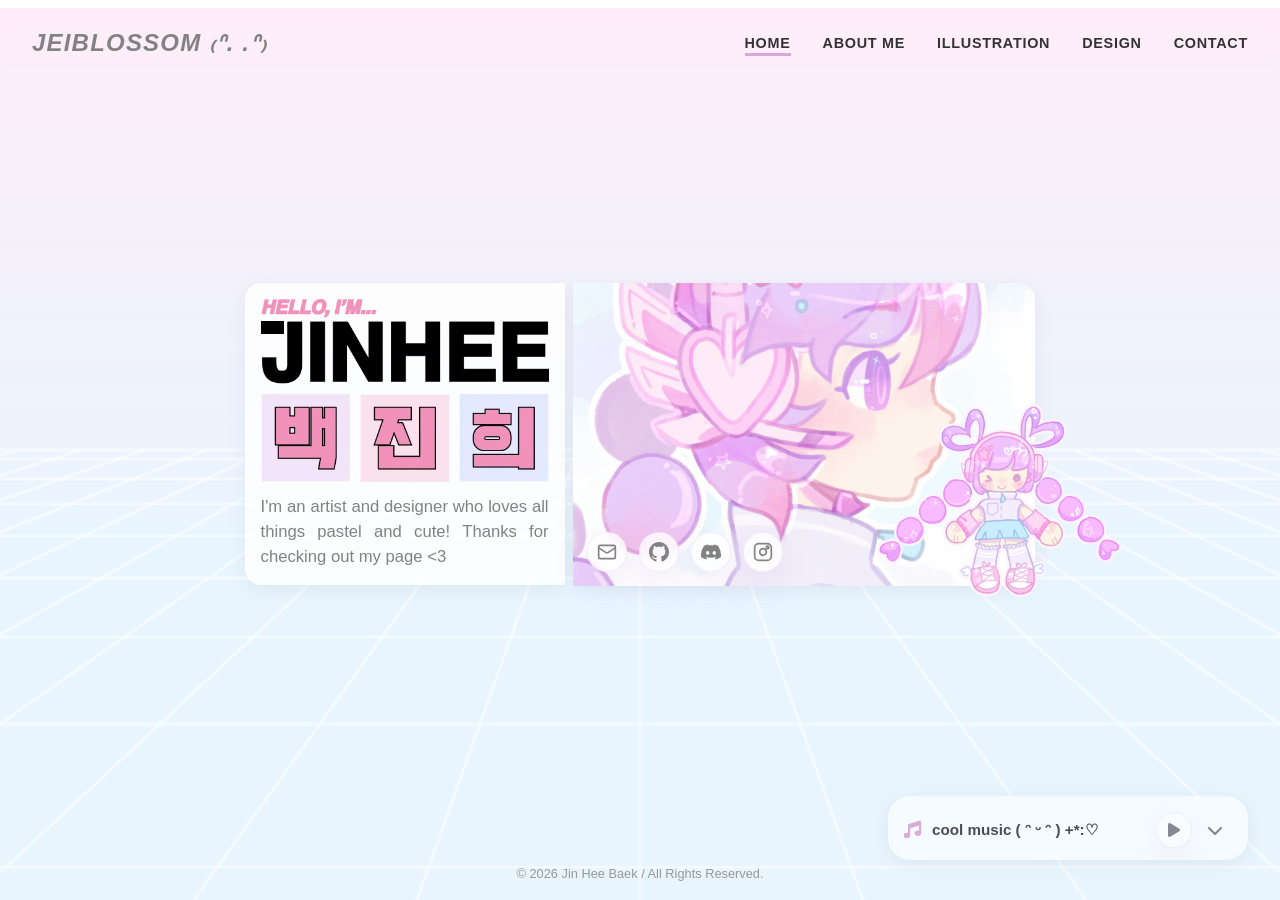
==== commit 65b10dd6: "yurp" ====
--- a/index.html
+++ b/index.html
@@ -1,226 +1,206 @@
-<!DOCTYPE html>
+<!doctype html>
 <html lang="en">
-  <head>
-    <meta charset="UTF-8" />
-    <meta
-      name="viewport"
-      content="width=device-width, initial-scale=1, viewport-fit=cover"
-    />
-    <meta
-      name="description"
-      content="Jinhee Baek – artist and designer who loves all things pastel and cute."
-    />
-    <title>Jinhee Baek (Jeiblossom)</title>
-    <link rel="preconnect" href="https://cdnjs.cloudflare.com" />
-    <link rel="preconnect" href="https://cloud.umami.is" crossorigin />
-    <link
-      rel="preload"
-      as="image"
-      href="assets/images/misc/homePageImage1.webp"
-    />
-    <link
-      rel="preload"
-      as="image"
-      href="assets/images/illustration/2025/wish.avif"
-    />
-    <link rel="stylesheet" href="style.css" />
-    <link rel="stylesheet" href="components/bg/bg.css" />
-    <link
-      rel="stylesheet"
-      href="components/music-player/music-player.css"
-    />
-    <style>
-      @keyframes chibi-bounce {
-        0%,
-        100% {
-          transform: translateY(0);
-        }
-        50% {
-          transform: translateY(-8px);
-        }
-      }
-
-      .hero-chibi {
-        animation: chibi-bounce 2s ease-in-out infinite;
-      }
-
-      @media screen and (max-width: 768px) {
-        .hero-chibi {
-          display: none !important;
-        }
-      }
-    </style>
-    <link
-      rel="stylesheet"
-      href="https://cdnjs.cloudflare.com/ajax/libs/font-awesome/6.4.0/css/all.min.css"
-    />
-    <script
-      defer
-      src="https://cloud.umami.is/script.js"
-      data-website-id="4499a817-1c30-4e0c-a1c2-dc2eb4d58821"
-    ></script>
-  </head>
-
-  <body
-    data-page="home"
-    data-bg-blobs="false"
-    data-bg-stickers="true"
-    data-bg-sticker-color="#ffffff"
-    data-bg-sticker-layer="above"
-    data-bg-sticker-opacity="1"
-  >
-    <div id="pjax-root">
-      <header class="hero">
-        <div class="hero-content">
-          <div class="hero-images">
-            <!-- Image 1 + Intro card -->
-            <div class="hero-item hero-card">
-              <div class="hero-image1">
-                <img
-                  src="assets/images/misc/homePageImage1.webp"
-                  alt="Jinhee's Art 1"
-                  fetchpriority="high"
-                  decoding="async"
-                />
-              </div>
-              <div class="hero-intro">
-                <div class="intro-text">
-                  <p class="intro-line">
-                    I'm an artist and designer who loves all things pastel and
-                    cute! Thanks for checking out my page &lt;3
-                  </p>
+    <head>
+        <meta charset="UTF-8" />
+        <meta
+            name="viewport"
+            content="width=device-width, initial-scale=1, viewport-fit=cover"
+        />
+        <meta
+            name="description"
+            content="Jinhee Baek – artist and designer who loves all things pastel and cute."
+        />
+        <title>Jinhee Baek (Jeiblossom)</title>
+        <link rel="preconnect" href="https://cdnjs.cloudflare.com" />
+        <link rel="preconnect" href="https://cloud.umami.is" crossorigin />
+        <link
+            rel="preload"
+            as="image"
+            href="assets/images/misc/homePageImage1.webp"
+        />
+        <link
+            rel="preload"
+            as="image"
+            href="assets/images/illustration/2025/wish.avif"
+        />
+        <link rel="stylesheet" href="style.css" />
+        <link rel="stylesheet" href="components/bg/bg.css" />
+        <link
+            rel="stylesheet"
+            href="components/music-player/music-player.css?v=20260323"
+        />
+        <link
+            rel="stylesheet"
+            href="https://cdnjs.cloudflare.com/ajax/libs/font-awesome/6.4.0/css/all.min.css"
+        />
+        <script
+            defer
+            src="https://cloud.umami.is/script.js"
+            data-website-id="4499a817-1c30-4e0c-a1c2-dc2eb4d58821"
+        ></script>
+    </head>
+
+    <body
+        data-page="home"
+        data-bg-blobs="false"
+        data-bg-stickers="true"
+        data-bg-sticker-color="#ffffff"
+        data-bg-sticker-layer="above"
+        data-bg-sticker-opacity="1"
+    >
+        <div id="pjax-root">
+            <header class="hero">
+                <div class="hero-content">
+                    <div class="hero-images">
+                        <!-- Image 1 + Intro card -->
+                        <div class="hero-item hero-card">
+                            <div class="hero-image1">
+                                <img
+                                    src="assets/images/misc/homePageImage1.webp"
+                                    alt="Jinhee's Art 1"
+                                    fetchpriority="high"
+                                    decoding="async"
+                                />
+                            </div>
+                            <div class="hero-intro">
+                                <div class="intro-text">
+                                    <p class="intro-line">
+                                        I'm an artist and designer who loves all
+                                        things pastel and cute! Thanks for
+                                        checking out my page &lt;3
+                                    </p>
+                                </div>
+                            </div>
+                        </div>
+
+                        <!-- Image 2 -->
+                        <div class="hero-item hero-image2">
+                            <img
+                                src="assets/images/illustration/2025/wish.avif"
+                                alt="Jinhee's Art 2"
+                                fetchpriority="high"
+                                decoding="async"
+                            />
+                            <img
+                                src="assets/images/misc/chibi_wish.avif"
+                                alt="Chibi character"
+                                loading="lazy"
+                                decoding="async"
+                                class="hero-chibi"
+                                style="
+                                    position: absolute;
+                                    bottom: -5%;
+                                    right: -20%;
+                                    width: 55%;
+                                    height: auto;
+                                    pointer-events: none;
+                                "
+                            />
+
+                            <div
+                                class="hero-image2-socials"
+                                aria-label="Social links"
+                            >
+                                <div class="social-icons">
+                                    <a
+                                        href=""
+                                        class="social-icon"
+                                        aria-label="Email"
+                                    >
+                                        <svg
+                                            viewBox="0 0 24 24"
+                                            fill="none"
+                                            stroke="#828282"
+                                            stroke-width="2"
+                                        >
+                                            <rect
+                                                x="2"
+                                                y="4"
+                                                width="20"
+                                                height="16"
+                                                rx="2"
+                                            ></rect>
+                                            <path
+                                                d="m22 7-8.97 5.7a1.94 1.94 0 0 1-2.06 0L2 7"
+                                            ></path>
+                                        </svg>
+                                    </a>
+                                    <a
+                                        href="https://github.com/baek-jinhee/"
+                                        class="social-icon"
+                                        aria-label="GitHub"
+                                    >
+                                        <svg viewBox="0 0 24 24" fill="#828282">
+                                            <path
+                                                d="M12 0c-6.626 0-12 5.373-12 12 0 5.302 3.438 9.8 8.207 11.387.599.111.793-.261.793-.577v-2.234c-3.338.726-4.033-1.416-4.033-1.416-.546-1.387-1.333-1.756-1.333-1.756-1.089-.745.083-.729.083-.729 1.205.084 1.839 1.237 1.839 1.237 1.07 1.834 2.807 1.304 3.492.997.107-.775.418-1.305.762-1.604-2.665-.305-5.467-1.334-5.467-5.931 0-1.311.469-2.381 1.236-3.221-.124-.303-.535-1.524.117-3.176 0 0 1.008-.322 3.301 1.23.957-.266 1.983-.399 3.003-.404 1.02.005 2.047.138 3.006.404 2.291-1.552 3.297-1.23 3.297-1.23.653 1.653.242 2.874.118 3.176.77.84 1.235 1.911 1.235 3.221 0 4.609-2.807 5.624-5.479 5.921.43.372.823 1.102.823 2.222v3.293c0 .319.192.694.801.576 4.765-1.589 8.199-6.086 8.199-11.386 0-6.627-5.373-12-12-12z"
+                                            ></path>
+                                        </svg>
+                                    </a>
+                                    <a
+                                        href="https://discord.com/users/323843704215568384"
+                                        class="social-icon"
+                                        aria-label="Discord"
+                                    >
+                                        <svg
+                                            viewBox="0 0 127.14 96.36"
+                                            fill="#828282"
+                                        >
+                                            <path
+                                                d="M107.7,8.07A105.15,105.15,0,0,0,81.47,0a72.06,72.06,0,0,0-3.36,6.83A97.68,97.68,0,0,0,49,6.83,72.37,72.37,0,0,0,45.64,0,105.89,105.89,0,0,0,19.39,8.09C2.79,32.65-1.71,56.6.54,80.21h0A105.73,105.73,0,0,0,32.71,96.36,77.7,77.7,0,0,0,39.6,85.25a68.42,68.42,0,0,1-10.85-5.18c.91-.66,1.8-1.34,2.66-2a77.15,77.15,0,0,0,64.32,0c.87.71,1.76,1.39,2.66,2a68.68,68.68,0,0,1-10.87,5.22,77,77,0,0,0,6.89,11.1A105.25,105.25,0,0,0,126.6,80.22h0A105.48,105.48,0,0,0,107.7,8.07ZM42.45,65.69C36.66,65.69,31.78,60.55,31.78,54s4.88-11.72,10.67-11.72c5.81,0,10.74,5.27,10.67,11.72S48.24,65.69,42.45,65.69Zm42.24,0C78.9,65.69,74,60.55,74,54s4.88-11.72,10.67-11.72c5.81,0,10.74,5.27,10.67,11.72S90.48,65.69,84.69,65.69Z"
+                                            ></path>
+                                        </svg>
+                                    </a>
+                                    <a
+                                        href="https://www.instagram.com/jeiblossom/"
+                                        class="social-icon"
+                                        aria-label="Instagram"
+                                    >
+                                        <svg
+                                            viewBox="0 0 24 24"
+                                            fill="none"
+                                            stroke="#828282"
+                                            stroke-width="2"
+                                        >
+                                            <rect
+                                                x="2"
+                                                y="2"
+                                                width="20"
+                                                height="20"
+                                                rx="5"
+                                                ry="5"
+                                            ></rect>
+                                            <path
+                                                d="M16 11.37A4 4 0 1 1 12.63 8 4 4 0 0 1 16 11.37z"
+                                            ></path>
+                                            <circle
+                                                cx="17.5"
+                                                cy="6.5"
+                                                r="1.5"
+                                            ></circle>
+                                        </svg>
+                                    </a>
+                                </div>
+                            </div>
+                        </div>
+                    </div>
                 </div>
-              </div>
-            </div>
-
-            <!-- Image 2 -->
-            <div class="hero-item hero-image2">
-              <img
-                src="assets/images/illustration/2025/wish.avif"
-                alt="Jinhee's Art 2"
-                fetchpriority="high"
-                decoding="async"
-              />
-              <img
-                src="assets/images/misc/chibi_wish.avif"
-                alt="Chibi character"
-                loading="lazy"
-                decoding="async"
-                class="hero-chibi"
-                style="position: absolute; bottom: -5%; right: -20%; width: 55%; height: auto; pointer-events: none"
-              />
-
-              <div
-                class="hero-image2-socials"
-                aria-label="Social links"
-              >
-                <div class="social-icons">
-                  <a
-                    href=""
-                    class="social-icon"
-                    aria-label="Email"
-                  >
-                    <svg
-                      viewBox="0 0 24 24"
-                      fill="none"
-                      stroke="#828282"
-                      stroke-width="2"
-                    >
-                      <rect
-                        x="2"
-                        y="4"
-                        width="20"
-                        height="16"
-                        rx="2"
-                      >
-                      </rect>
-                      <path
-                        d="m22 7-8.97 5.7a1.94 1.94 0 0 1-2.06 0L2 7"
-                      >
-                      </path>
-                    </svg>
-                  </a>
-                  <a
-                    href="https://github.com/baek-jinhee/"
-                    class="social-icon"
-                    aria-label="GitHub"
-                  >
-                    <svg viewBox="0 0 24 24" fill="#828282">
-                      <path
-                        d="M12 0c-6.626 0-12 5.373-12 12 0 5.302 3.438 9.8 8.207 11.387.599.111.793-.261.793-.577v-2.234c-3.338.726-4.033-1.416-4.033-1.416-.546-1.387-1.333-1.756-1.333-1.756-1.089-.745.083-.729.083-.729 1.205.084 1.839 1.237 1.839 1.237 1.07 1.834 2.807 1.304 3.492.997.107-.775.418-1.305.762-1.604-2.665-.305-5.467-1.334-5.467-5.931 0-1.311.469-2.381 1.236-3.221-.124-.303-.535-1.524.117-3.176 0 0 1.008-.322 3.301 1.23.957-.266 1.983-.399 3.003-.404 1.02.005 2.047.138 3.006.404 2.291-1.552 3.297-1.23 3.297-1.23.653 1.653.242 2.874.118 3.176.77.84 1.235 1.911 1.235 3.221 0 4.609-2.807 5.624-5.479 5.921.43.372.823 1.102.823 2.222v3.293c0 .319.192.694.801.576 4.765-1.589 8.199-6.086 8.199-11.386 0-6.627-5.373-12-12-12z"
-                      >
-                      </path>
-                    </svg>
-                  </a>
-                  <a
-                    href="https://discord.com/users/323843704215568384"
-                    class="social-icon"
-                    aria-label="Discord"
-                  >
-                    <svg
-                      viewBox="0 0 127.14 96.36"
-                      fill="#828282"
-                    >
-                      <path
-                        d="M107.7,8.07A105.15,105.15,0,0,0,81.47,0a72.06,72.06,0,0,0-3.36,6.83A97.68,97.68,0,0,0,49,6.83,72.37,72.37,0,0,0,45.64,0,105.89,105.89,0,0,0,19.39,8.09C2.79,32.65-1.71,56.6.54,80.21h0A105.73,105.73,0,0,0,32.71,96.36,77.7,77.7,0,0,0,39.6,85.25a68.42,68.42,0,0,1-10.85-5.18c.91-.66,1.8-1.34,2.66-2a77.15,77.15,0,0,0,64.32,0c.87.71,1.76,1.39,2.66,2a68.68,68.68,0,0,1-10.87,5.22,77,77,0,0,0,6.89,11.1A105.25,105.25,0,0,0,126.6,80.22h0A105.48,105.48,0,0,0,107.7,8.07ZM42.45,65.69C36.66,65.69,31.78,60.55,31.78,54s4.88-11.72,10.67-11.72c5.81,0,10.74,5.27,10.67,11.72S48.24,65.69,42.45,65.69Zm42.24,0C78.9,65.69,74,60.55,74,54s4.88-11.72,10.67-11.72c5.81,0,10.74,5.27,10.67,11.72S90.48,65.69,84.69,65.69Z"
-                      >
-                      </path>
-                    </svg>
-                  </a>
-                  <a
-                    href="https://www.instagram.com/jeiblossom/"
-                    class="social-icon"
-                    aria-label="Instagram"
-                  >
-                    <svg
-                      viewBox="0 0 24 24"
-                      fill="none"
-                      stroke="#828282"
-                      stroke-width="2"
-                    >
-                      <rect
-                        x="2"
-                        y="2"
-                        width="20"
-                        height="20"
-                        rx="5"
-                        ry="5"
-                      >
-                      </rect>
-                      <path
-                        d="M16 11.37A4 4 0 1 1 12.63 8 4 4 0 0 1 16 11.37z"
-                      >
-                      </path>
-                      <circle
-                        cx="17.5"
-                        cy="6.5"
-                        r="1.5"
-                      >
-                      </circle>
-                    </svg>
-                  </a>
-                </div>
-              </div>
-            </div>
-          </div>
+            </header>
+
+            <footer class="copyright">
+                &copy; 2026 Jin Hee Baek / All Rights Reserved.
+            </footer>
         </div>
-      </header>
-
-      <footer class="copyright">
-        &copy; 2026 Jin Hee Baek / All Rights Reserved.
-      </footer>
-    </div>
-
-    <!-- Music Player -->
-    <div id="music-player-widget"></div>
-
-    <script src="components/navbar/navbar.js"></script>
-    <script src="components/bg/bg.js"></script>
-    <script src="components/music-player/music-player.js"></script>
-    <script src="components/music-player/music-player-init.js"></script>
-    <script src="components/home/home.js"></script>
-    <script src="components/pjax/pjax.js"></script>
-
-    <script src="components/sparkle/sparkle.js"></script>
-  </body>
+
+        <!-- Music Player -->
+        <div id="music-player-widget"></div>
+
+        <script src="components/navbar/navbar.js"></script>
+        <script src="components/bg/bg.js"></script>
+        <script src="components/music-player/music-player.js?v=20260323"></script>
+        <script src="components/music-player/music-player-init.js?v=20260323"></script>
+        <script src="components/home/home.js"></script>
+        <script src="components/pjax/pjax.js"></script>
+
+        <script src="components/sparkle/sparkle.js"></script>
+    </body>
 </html>
--- a/style.css
+++ b/style.css
@@ -184,6 +184,20 @@
 
 .hero-content.ready {
   animation-play-state: running;
+}
+
+@keyframes chibi-bounce {
+  0%,
+  100% {
+    transform: translateY(0);
+  }
+  50% {
+    transform: translateY(-8px);
+  }
+}
+
+.hero-chibi {
+  animation: chibi-bounce 2s ease-in-out infinite;
 }
 
 /* Keyframes for aboutFadeIn (copied from about page) */
@@ -630,6 +644,12 @@
   }
 }
 
+@media screen and (max-width: 768px) {
+  .hero-chibi {
+    display: none !important;
+  }
+}
+
 @keyframes navItemFadeIn {
   from {
     opacity: 0;
--- a/components/music-player/music-player.css
+++ b/components/music-player/music-player.css
@@ -5,7 +5,7 @@
   width: min(360px, calc(100vw - 4rem));
   margin: 0;
   padding: 0;
-  z-index: 999;
+  z-index: 1102;
   display: flex;
   flex-direction: column;
   max-height: calc(100dvh - 140px);
